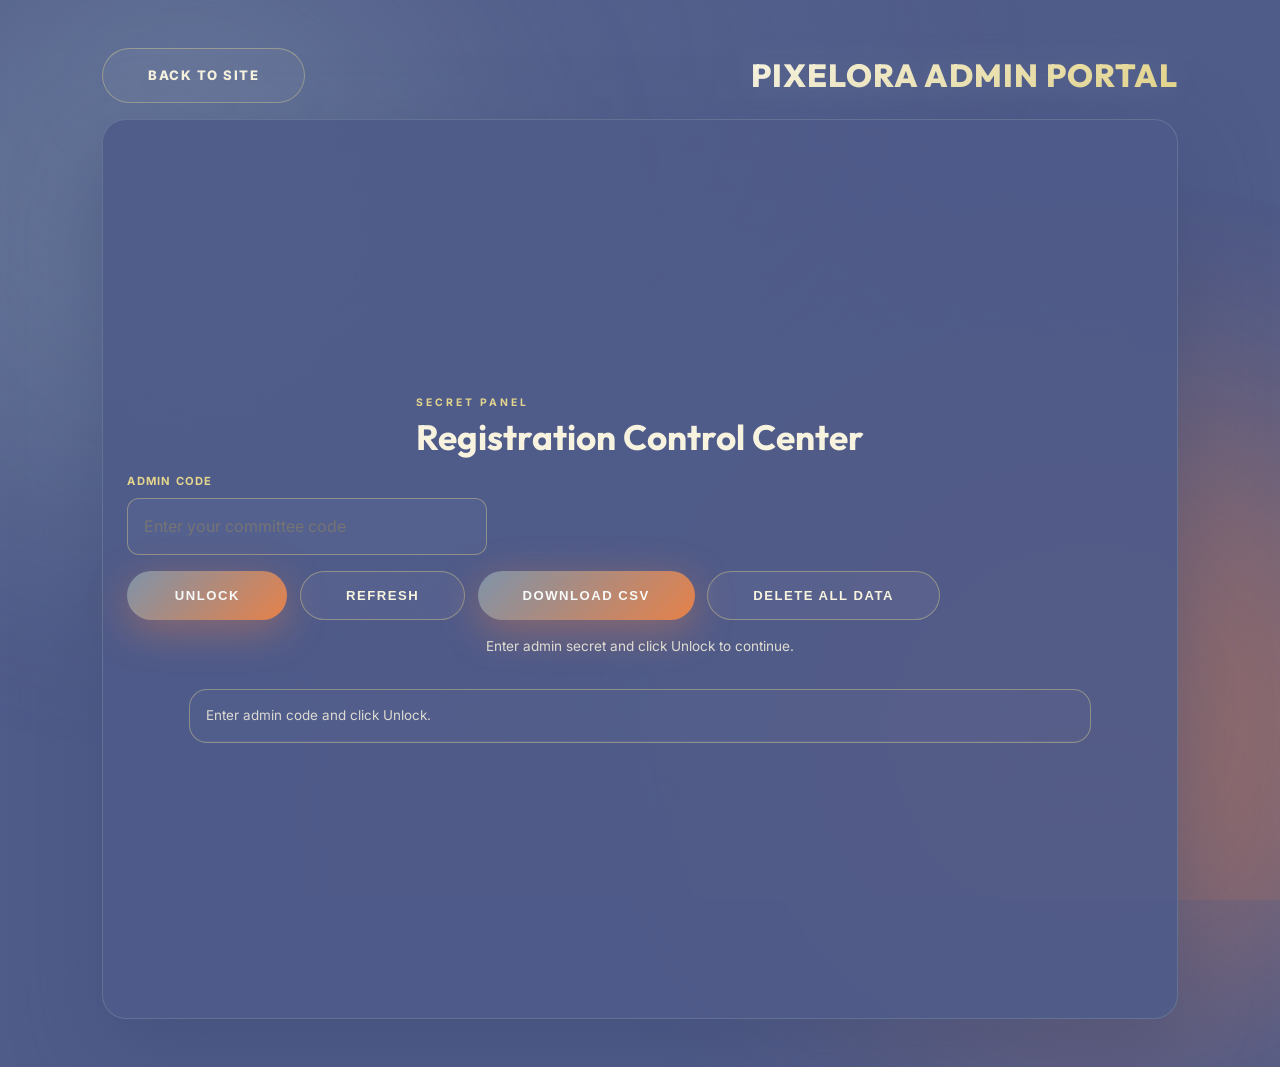
==== frontend/admin.html @ 8a2eb02e "updatedddddddddd" ====
<!DOCTYPE html>
<html lang="en">
<head>
<meta charset="UTF-8">
<meta name="viewport" content="width=device-width, initial-scale=1.0">
<title>PIXELORA Admin Portal</title>
<link href="https://fonts.googleapis.com/css2?family=Inter:wght@300;400;500;600;700&family=Outfit:wght@400;700;800;900&display=swap" rel="stylesheet">
<link rel="stylesheet" href="styles.css">
</head>
<body class="admin-page">
<div class="bg-glow"></div>
<div class="orb orb1"></div>
<div class="orb orb2"></div>

<main class="admin-page-wrap">
  <div class="admin-topbar">
    <a href="index.html" class="btn bo">Back to Site</a>
    <h1 class="admin-page-title outfit">PIXELORA Admin Portal</h1>
  </div>

  <section class="admin-shell" aria-labelledby="admin-title">
    <div class="admin-head">
      <div>
        <p class="admin-kicker">Secret Panel</p>
        <h2 id="admin-title">Registration Control Center</h2>
      </div>
    </div>

    <div class="admin-controls">
      <label class="admin-secret-field">
        <span>Admin code</span>
        <input type="password" id="admin-secret" placeholder="Enter your committee code" autocomplete="off">
      </label>
      <div class="admin-actions">
        <button type="button" class="btn bm admin-btn" id="admin-unlock">Unlock</button>
        <button type="button" class="btn bo admin-btn" id="admin-refresh">Refresh</button>
        <button type="button" class="btn bm admin-btn" id="admin-download">Download CSV</button>
        <button type="button" class="btn bo admin-btn" id="admin-reset">Delete All Data</button>
      </div>
    </div>

    <p id="admin-scope-hint" class="admin-scope-hint" hidden></p>
    <p id="admin-status" class="admin-status" aria-live="polite"></p>

    <div id="admin-event-stats" class="admin-event-stats" hidden></div>

    <div class="admin-table-wrap">
      <table class="admin-table" id="admin-main-table">
        <thead id="admin-table-head"></thead>
        <tbody id="admin-table-body">
          <tr><td class="admin-empty" colspan="8">Enter admin code and click Unlock.</td></tr>
        </tbody>
      </table>
    </div>
  </section>
</main>

<script src="config.js"></script>
<script src="admin.js"></script>
</body>
</html>
---- frontend/styles.css ----
:root{
  --g1:#7f93a9;--g2:#e68149;
  --warm:#e5d68d;
  --bg:#4f5b89;--card-bg:#6c859a;
  --txt:#f7f3df;
  --muted:#e5d68d;
  --accent-rgb:127,147,169;
  --accent-dark-rgb:230,129,73;
  --bg-rgb:79,91,137;
  --ink-rgb:62,74,117;
  --panel-rgb:103,126,152;
  --warm-rgb:229,214,141;
  --grad:linear-gradient(135deg,var(--g1),var(--g2));
  --border:rgba(229,214,141,.4);
  --dim:rgba(247,243,223,.86);
  --surf:rgba(229,214,141,.18);
  --ease:cubic-bezier(.4,0,.2,1);
}
*,*::before,*::after{margin:0;padding:0;box-sizing:border-box}
html{scroll-behavior:smooth}
body{background:var(--bg);color:var(--txt);font-family:'Inter',sans-serif;overflow-x:hidden;-webkit-font-smoothing:antialiased;line-height:1.6}
h1,h2,h3,h4,.outfit{font-family:'Outfit',sans-serif}
.bg-glow{position:fixed;inset:0;z-index:-1;
  background:radial-gradient(ellipse at 15% 10%,rgba(var(--accent-rgb),.16) 0%,transparent 55%),
             radial-gradient(ellipse at 85% 90%,rgba(var(--accent-dark-rgb),.16) 0%,transparent 55%),
             radial-gradient(ellipse at 50% 50%,rgba(var(--accent-rgb),.08) 0%,transparent 60%)}

/* ── AMBIENT ORBS & GLOW ── */
.orb{position:fixed;border-radius:50%;filter:blur(110px);z-index:-2;opacity:0.35;animation:float 20s infinite alternate cubic-bezier(0.4, 0, 0.2, 1);pointer-events:none}
.orb1{width:45vw;height:45vw;background:var(--g1);top:-5%;left:-10%;animation-delay:0s}
.orb2{width:50vw;height:50vw;background:var(--g2);bottom:-15%;right:-10%;animation-delay:-5s}
.orb3{width:40vw;height:40vw;background:var(--g1);top:30%;left:45%;animation-delay:-10s;opacity:0.25}
@keyframes float{0%{transform:translate(0,0) scale(1)}100%{transform:translate(12vw, 15vh) scale(1.3)}}
.cursor-glow{position:fixed;top:0;left:0;width:700px;height:700px;background:radial-gradient(circle closest-side, rgba(var(--accent-rgb),0.12), transparent);border-radius:50%;transform:translate(-50%,-50%);z-index:-1;pointer-events:none;will-change:transform}
@media(hover: none) and (pointer: coarse) { .cursor-glow { display: none !important; } }

/* ── NAV ── */
nav{position:fixed;top:0;width:100%;padding:1.2rem 6%;display:flex;justify-content:space-between;align-items:center;z-index:1000;transition:.5s var(--ease)}
nav.on{background:rgba(var(--panel-rgb),.9);backdrop-filter:blur(24px);border-bottom:1px solid var(--border);padding:.9rem 6%}
.brand h2{font-size:1.6rem;font-weight:900;letter-spacing:3px;color:var(--txt)}
.brand .loc{font-size:.6rem;color:var(--muted);letter-spacing:1.5px;text-transform:uppercase;opacity:.9}
nav ul{display:flex;gap:2rem;list-style:none}
nav a{text-decoration:none;color:var(--txt);font-size:.78rem;font-weight:500;text-transform:uppercase;letter-spacing:1.5px;opacity:.82;transition:.3s}
nav a:hover{opacity:1;color:var(--txt)}
h1 {
  font-family: 'Righteous', cursive;
  font-size: clamp(3rem, 12vw, 6.5rem);
  text-transform: uppercase;
  line-height: 0.9;
  letter-spacing: -2px;
  background: linear-gradient(180deg, var(--txt) 30%, var(--muted) 100%);
  background-clip: text;
  -webkit-background-clip: text;
  -webkit-text-fill-color: transparent;
  filter: drop-shadow(0 0 15px rgba(var(--accent-rgb),0.36));
}
h1 span {
  display: block;
  font-size: 0.4em;
  letter-spacing: 12px;
  margin-top: 10px;
  color: var(--txt);
  -webkit-text-fill-color: var(--txt);
  text-shadow: 0 0 10px rgba(255,255,255,.45);
}
.ham{display:none;flex-direction:column;gap:5px;cursor:pointer;z-index:1001}
.ham span{display:block;width:22px;height:2px;background:var(--txt);border-radius:2px;transition:.3s}
.mmenu{display:none;position:fixed;inset:0;background:rgba(var(--panel-rgb),.96);z-index:999;flex-direction:column;align-items:center;justify-content:center;gap:2.5rem}
.mmenu.open{display:flex}
.mmenu a{font-size:1.8rem;color:var(--txt);text-decoration:none;font-family:'Outfit';font-weight:700;opacity:.8}
.mmenu a:hover{color:var(--txt);opacity:1}

/* ── LAYOUT ── */
section{padding:clamp(80px,10vw,130px) clamp(5%,8vw,10%);display:flex;flex-direction:column;align-items:center;justify-content:center;min-height:100vh;position:relative}

/* REVEAL - universal scroll pop-up */
.rv,.ev-card,.com-card,.tm-card,.lead-card,.cdb,.ft-loc-box,.ft-soc,.tl2-card{
  opacity:0;transform:translateY(30px);
  transition:opacity .7s var(--ease),transform .7s var(--ease);
}
.rv.in,.ev-card.in,.com-card.in,.tm-card.in,.lead-card.in,.cdb.in,.ft-loc-box.in,.ft-soc.in{opacity:1;transform:translateY(0)}
/* timeline cards get their own directional reveal, keep override */
.tl2-card{transform:translateX(-40px)}
.tl2-card.in{opacity:1;transform:translateX(0)}
.tl2-row:nth-child(even) .tl2-card{transform:translateX(40px)}
.tl2-row:nth-child(even) .tl2-card.in{transform:translateX(0)}
/* stagger siblings inside grids */
.ev-card:nth-child(2),.com-card:nth-child(2),.tm-card:nth-child(2){transition-delay:.1s}
.ev-card:nth-child(3),.com-card:nth-child(3),.tm-card:nth-child(3){transition-delay:.2s}
.com-card:nth-child(4){transition-delay:.1s}.com-card:nth-child(5){transition-delay:.2s}.com-card:nth-child(6){transition-delay:.3s}
.cdb:nth-child(2){transition-delay:.08s}.cdb:nth-child(3){transition-delay:.16s}.cdb:nth-child(4){transition-delay:.24s}

/* ── TITLES ── */
.stitle{font-size:clamp(2rem,5vw,3.5rem);text-align:center;margin-bottom:.5rem;background:linear-gradient(140deg,var(--txt),var(--muted));background-clip:text;-webkit-background-clip:text;-webkit-text-fill-color:transparent}
.ssub{text-align:center;opacity:.76;font-size:.75rem;letter-spacing:3px;text-transform:uppercase;margin-bottom:4rem}

/* ── HERO ── */
#hero{text-align:center;min-height:100vh}
.hdept{font-size:clamp(1.1rem,2.2vw,1.5rem);letter-spacing:7px;color:var(--muted);text-transform:uppercase;margin-bottom:2.5rem;font-weight:600;display:block}
.htitle{font-size:clamp(4.5rem,14vw,12rem);font-weight:900;line-height:.85;letter-spacing:-3px;margin-bottom:2rem;display:block}
.htitle .glow{background:linear-gradient(140deg,var(--txt),var(--muted));background-clip:text;-webkit-background-clip:text;-webkit-text-fill-color:transparent;filter:drop-shadow(0 0 40px rgba(255,255,255,.32))}
.htag{font-size:clamp(1rem,2.5vw,2rem);color:var(--txt);letter-spacing:clamp(6px,2vw,14px);font-weight:700;text-transform:uppercase;margin-bottom:1.5rem;display:block}
.hsub{font-size:clamp(.9rem,2vw,1.05rem);opacity:.86;max-width:560px;margin:0 auto 3.5rem;line-height:1.8;display:block}
.ticker-box{width:100%;max-width:440px;height:86px;margin:0 auto 3.5rem;position:relative;overflow:hidden;border:1px solid var(--border);border-radius:14px;background:rgba(var(--accent-rgb),.12)}
.ti{position:absolute;inset:0;display:flex;flex-direction:column;align-items:center;justify-content:center;opacity:0;transform:translateY(12px);transition:opacity .6s var(--ease),transform .6s var(--ease)}
.ti.on{opacity:1;transform:translateY(0)}
.tl{font-size:.62rem;letter-spacing:4px;color:var(--muted);margin-bottom:.3rem;text-transform:uppercase}
.tv{font-size:1.6rem;font-weight:800;font-family:'Outfit'}

/* ── BTNS ── */
.btn{display:inline-block;padding:1rem 2.8rem;border-radius:50px;font-weight:800;font-size:.82rem;text-transform:uppercase;letter-spacing:1.5px;text-decoration:none;border:none;cursor:pointer;transition:transform .3s var(--ease),box-shadow .3s,filter .3s}
.bm{background:var(--grad);color:#f7faf8;box-shadow:0 10px 40px rgba(var(--accent-dark-rgb),.42)}
.bm:hover{transform:scale(1.06);filter:brightness(1.1);box-shadow:0 16px 50px rgba(var(--accent-dark-rgb),.58)}
.bo{background:rgba(255,255,255,.04);border:1px solid var(--border);color:var(--txt)}
.bo:hover{border-color:var(--g1);color:var(--txt)}

/* ── COUNTDOWN ── */
.cds{padding:60px clamp(5%,8vw,10%);text-align:center;background:rgba(var(--ink-rgb),.22);border-top:1px solid var(--border);border-bottom:1px solid var(--border)}
.cdl{font-size:.82rem;letter-spacing:5px;text-transform:uppercase;color:var(--muted);margin-bottom:2.5rem;font-weight:600}
.cdw{display:flex;justify-content:center;gap:clamp(1rem,3vw,2rem);flex-wrap:wrap;max-width:600px;margin:0 auto}
.cdb{background:var(--surf);border:1px solid var(--border);border-radius:16px;padding:clamp(1rem,3vw,1.5rem) clamp(1.2rem,3vw,2rem);min-width:clamp(70px,15vw,110px);text-align:center;backdrop-filter:blur(10px);transition:transform .3s var(--ease),border-color .3s}
.cdb:hover{transform:scale(1.08);border-color:var(--g1)}
.cdn{font-size:clamp(2rem,6vw,3rem);font-weight:900;line-height:1;background:linear-gradient(140deg,var(--txt),var(--muted));background-clip:text;-webkit-background-clip:text;-webkit-text-fill-color:transparent}
.cdu{font-size:.62rem;letter-spacing:3px;text-transform:uppercase;opacity:.45;margin-top:.4rem}

/* ── EVENT CARDS (Reference Style) ── */
.ev-grid{display:grid;grid-template-columns:repeat(auto-fit,minmax(min(100%,300px),1fr));gap:clamp(1rem,3vw,2rem);width:100%;max-width:1200px}
.ev-card{background:var(--card-bg);border:1px solid var(--border);border-radius:20px;padding:2.5rem 2rem;position:relative;overflow:hidden;transition:all .45s var(--ease);cursor:default}
.ev-card:hover{border-color:rgba(var(--accent-rgb),.6);box-shadow:0 30px 60px rgba(var(--ink-rgb),.38),0 0 30px rgba(var(--accent-rgb),.24);transform:translateY(-8px)}
/* small icon badge */
.ev-badge{width:46px;height:46px;border-radius:10px;background:rgba(var(--accent-rgb),.2);border:1px solid rgba(var(--accent-rgb),.38);display:flex;align-items:center;justify-content:center;font-size:1.3rem;margin-bottom:1rem;position:relative;z-index:2}
/* large faded watermark icon */
.ev-wm{position:absolute;top:1.5rem;right:1.5rem;font-size:4.5rem;color:var(--txt);opacity:.08;line-height:1;user-select:none;pointer-events:none}
.ev-card h3{font-size:1.25rem;font-weight:800;text-transform:uppercase;letter-spacing:1px;margin-bottom:.8rem;position:relative;z-index:2}
.ev-card p{font-size:.88rem;opacity:.88;line-height:1.7;margin-bottom:.8rem;position:relative;z-index:2}
.ev-tag{font-size:.78rem;font-style:italic;color:var(--muted);opacity:.95;margin-bottom:1.2rem;display:block;position:relative;z-index:2}
.ev-rules{list-style:none;margin-bottom:1.8rem;position:relative;z-index:2}
.ev-rules li{font-size:.82rem;opacity:.9;margin-bottom:.35rem;display:flex;align-items:center;gap:.5rem}
.ev-rules li::before{content:'';width:4px;height:4px;border-radius:50%;background:var(--g1);flex-shrink:0}
.ev-link{font-size:.75rem;font-weight:700;letter-spacing:2px;text-transform:uppercase;color:var(--txt);text-decoration:none;display:inline-flex;align-items:center;gap:.5rem;position:relative;z-index:2;transition:gap .3s}
.ev-link:hover{gap:1rem}
.slot-pill{display:inline-flex;align-items:center;gap:.4rem;padding:.4rem .7rem;border-radius:999px;background:rgba(var(--accent-rgb),.22);border:1px solid rgba(var(--accent-rgb),.5);color:var(--txt);font-size:.72rem;letter-spacing:1px;text-transform:uppercase;font-weight:700;margin-bottom:1rem}
.slot-pill.full{background:rgba(255,255,255,.14);border-color:rgba(255,255,255,.35);color:var(--txt)}
.ev-card::before{content:'';position:absolute;top:0;left:0;right:0;height:3px;background:var(--grad);opacity:0;transition:.45s}
.ev-card:hover::before{opacity:1}

/* ── COMMITTEE CARDS ── */
.com-grid{display:grid;grid-template-columns:repeat(auto-fit,minmax(min(100%,280px),1fr));gap:clamp(1rem,2vw,2rem);width:100%;max-width:1200px}
.com-card{background:var(--card-bg);border:1px solid var(--border);border-radius:18px;padding:2rem;transition:all .4s var(--ease)}
.com-card:hover{transform:translateY(-8px);border-color:rgba(var(--accent-rgb),.58);box-shadow:0 20px 50px rgba(var(--ink-rgb),.3)}
.com-label{font-size:.62rem;color:var(--muted);letter-spacing:3px;text-transform:uppercase;margin-bottom:.4rem;font-weight:700;display:block}
.com-name{font-size:1.05rem;font-weight:600;line-height:1.5;color:var(--txt)}
.dv{height:1px;background:var(--border);margin:1.4rem 0}

/* ── STUDENT TEAM ── */
.tm-grid{display:grid;grid-template-columns:repeat(2,1fr);gap:clamp(1rem,2vw,2rem);width:100%;max-width:900px}
.tm-card{background:var(--card-bg);border:1px solid var(--border);border-radius:20px;padding:2.5rem 2rem;text-align:center;transition:all .4s var(--ease)}
.tm-card:hover{transform:translateY(-10px);border-color:rgba(var(--accent-rgb),.58);box-shadow:0 25px 60px rgba(var(--ink-rgb),.36),0 0 25px rgba(var(--accent-rgb),.26)}
.tm-av{width:68px;height:68px;border-radius:50%;background:var(--grad);display:flex;align-items:center;justify-content:center;margin:0 auto 1.4rem;font-size:1.4rem;font-weight:900;color:#fff;box-shadow:0 8px 28px rgba(var(--accent-dark-rgb),.45)}
.tm-role{font-size:.62rem;font-weight:700;letter-spacing:3px;text-transform:uppercase;color:var(--muted);margin-bottom:.4rem}
.tm-name{font-size:1.3rem;font-weight:800;margin-bottom:.3rem}
.tm-ph{font-size:.78rem;opacity:.82;margin-bottom:1.6rem;letter-spacing:1px}
.tm-act{display:flex;gap:.7rem;justify-content:center}
.tm-act a{flex:1;max-width:130px;padding:.6rem 0;border-radius:10px;font-size:.75rem;font-weight:700;text-decoration:none;text-align:center;letter-spacing:.5px;transition:transform .25s,filter .25s}
.tm-act a:hover{transform:scale(1.06);filter:brightness(1.15)}
.ac{background:rgba(255,255,255,.05);border:1px solid var(--border);color:#fff}
.aw{background:var(--g2);color:#fff}

/* ── TIMELINE (two-sided) ── */
.tl2{width:100%;max-width:960px;position:relative}
/* center spine */
.tl2::before{content:'';position:absolute;top:0;bottom:0;left:50%;width:1px;background:rgba(var(--accent-rgb),.45);transform:translateX(-50%)}
.tl2-row{display:flex;justify-content:flex-end;padding-right:calc(50% + 30px);margin-bottom:2rem;position:relative}
.tl2-row:nth-child(even){justify-content:flex-start;padding-right:0;padding-left:calc(50% + 30px)}
/* dot on spine */
.tl2-row::after{content:'';position:absolute;top:50%;left:50%;width:12px;height:12px;border-radius:50%;background:var(--g1);box-shadow:0 0 10px var(--g1);transform:translate(-50%,-50%);z-index:2}
.tl2-card{background:var(--card-bg);border:1px solid var(--border);border-radius:16px;padding:1.6rem 1.8rem;width:100%;max-width:360px;cursor:default;
  transition:transform .35s var(--ease),border-color .35s,box-shadow .35s;
  /* scroll reveal — starts hidden */
  opacity:0;transform:translateX(-40px);transition:opacity .7s var(--ease),transform .7s var(--ease),border-color .35s,box-shadow .35s}
.tl2-card.in{opacity:1;transform:translateX(0)}
.tl2-row:nth-child(even) .tl2-card{transform:translateX(40px)}
.tl2-row:nth-child(even) .tl2-card.in{transform:translateX(0)}
.tl2-card:hover{transform:translateY(-8px) !important;border-color:rgba(var(--accent-rgb),.55);box-shadow:0 20px 50px rgba(var(--ink-rgb),.34),0 0 20px rgba(var(--accent-rgb),.24)}
.tl2-time{font-size:.72rem;font-weight:700;letter-spacing:2px;color:var(--muted);text-transform:uppercase;margin-bottom:.5rem}
.tl2-card h3{font-size:1.1rem;font-weight:800;margin-bottom:.3rem}
.tl2-card p{font-size:.82rem;opacity:.86;line-height:1.6}
@media(max-width:680px){
  .tl2::before{left:12px}
  .tl2-row,.tl2-row:nth-child(even){justify-content:flex-start;padding-left:36px;padding-right:0}
  .tl2-row::after,.tl2-row:nth-child(even)::after{left:12px}
  .tl2-card,.tl2-row:nth-child(even) .tl2-card{max-width:100%;transform:translateX(20px)}
  .tl2-card.in,.tl2-row:nth-child(even) .tl2-card.in{transform:translateX(0)}
}

/* ── ABOUT ── */
.acard{max-width:940px;text-align:center;border:1px solid var(--border);border-radius:24px;padding:clamp(2rem,5vw,4rem);background:rgba(var(--accent-rgb),.1);backdrop-filter:blur(20px)}
.acard p{font-size:clamp(.95rem,2vw,1.1rem);line-height:1.9;opacity:.8}
.acard strong{color:var(--txt);font-weight:700}

/* ── REGISTER ── */
.rcard{border:1px solid var(--g1);border-radius:24px;padding:clamp(2rem,5vw,5rem) clamp(1.5rem,5vw,4rem);text-align:center;max-width:780px;width:100%;background:rgba(var(--accent-rgb),.1)}
.rcard h3{font-size:clamp(1rem,2vw,1.3rem);opacity:.9;margin-bottom:3rem;font-weight:400}
.reg-form{display:flex;flex-direction:column;gap:1rem;text-align:left}
.reg-grid{display:grid;grid-template-columns:repeat(2,minmax(0,1fr));gap:1rem}
.reg-field{display:flex;flex-direction:column;gap:.45rem}
.reg-field span{font-size:.72rem;letter-spacing:1.2px;text-transform:uppercase;color:var(--muted);font-weight:700}
.reg-field input,.reg-field select,.reg-field textarea{width:100%;padding:.9rem 1rem;border-radius:12px;border:1px solid var(--border);background:rgba(255,255,255,.03);color:var(--txt);font:inherit;outline:none;transition:border-color .2s var(--ease),box-shadow .2s var(--ease)}
.reg-field textarea{resize:vertical;min-height:96px}
.reg-field select option{background:rgba(var(--panel-rgb),.95);color:var(--txt)}
.reg-field select option:hover,.reg-field select option:focus,.reg-field select option:checked{background:rgba(var(--ink-rgb),.95);color:var(--txt)}
.reg-field input:focus,.reg-field select:focus,.reg-field textarea:focus{border-color:var(--g1);box-shadow:0 0 0 3px rgba(var(--accent-rgb),.24)}
.reg-checklist{display:grid;gap:.6rem;margin-top:.35rem}
.reg-option{display:flex;align-items:center;justify-content:flex-start;gap:.65rem;font-size:.98rem;line-height:1.4;color:var(--txt);cursor:pointer}
.reg-option input[type='checkbox'],.reg-option input[type='radio']{width:18px;height:18px;padding:0;margin:0;accent-color:var(--g1);flex-shrink:0}
.reg-option span{font-size:1rem;letter-spacing:0;text-transform:none;color:var(--txt);font-weight:500}
.slot-inline{margin-left:auto;font-size:.78rem;font-style:normal;color:var(--txt);opacity:.95;font-weight:700;letter-spacing:.2px}
.reg-status{min-height:1.2rem;font-size:.85rem;opacity:.8}
.reg-status.ok{color:var(--txt)}
.reg-status.err{color:var(--txt)}
.team-details{display:grid;gap:.8rem;margin-top:.9rem;padding:.95rem;border:1px solid var(--border);border-radius:12px;background:rgba(255,255,255,.02)}
.team-details.empty{display:none}
.team-head{display:flex;align-items:center;justify-content:space-between;gap:.75rem;flex-wrap:wrap}
.team-title{font-size:.72rem;letter-spacing:1.1px;text-transform:uppercase;color:var(--muted);font-weight:700}
.team-hint{font-size:.78rem;opacity:.84}
.team-members{display:grid;gap:.6rem}
.team-member-row{display:grid;grid-template-columns:repeat(2,minmax(0,1fr));gap:.6rem}

@media(max-width:768px){
  .team-member-row{grid-template-columns:1fr}
}

/* ── LEADERSHIP ── */
.lead-card{background:var(--card-bg);border:1px solid var(--border);border-radius:24px;padding:3rem;display:flex;align-items:center;gap:3rem;max-width:760px;width:100%;transition:all .4s var(--ease)}
.lead-card:hover{border-color:rgba(var(--accent-rgb),.58);box-shadow:0 20px 50px rgba(var(--ink-rgb),.34),0 0 25px rgba(var(--accent-rgb),.28);transform:translateY(-6px)}
.lead-av{width:90px;height:90px;border-radius:50%;background:var(--grad);display:flex;align-items:center;justify-content:center;font-size:2rem;font-weight:900;color:#fff;flex-shrink:0;box-shadow:0 8px 30px rgba(var(--accent-dark-rgb),.42)}
.lead-info .lead-role{font-size:.65rem;color:var(--muted);letter-spacing:3px;text-transform:uppercase;font-weight:700;margin-bottom:.5rem;display:block}
.lead-info h3{font-size:1.6rem;font-weight:800;margin-bottom:.3rem}
.lead-info .lead-pos{font-size:.9rem;opacity:.86}
@media(max-width:500px){.lead-card{flex-direction:column;text-align:center;padding:2rem}.lead-av{margin:0 auto}}

/* ── FOOTER (reference style) ── */
footer{padding:clamp(50px,8vw,90px) clamp(5%,8vw,10%);border-top:1px solid var(--border);background:rgba(var(--ink-rgb),.26)}
.ft-inner{display:grid;grid-template-columns:1fr 1fr;gap:4rem;max-width:900px;margin:0 auto;align-items:start}
.ft-title{font-size:clamp(2.5rem,7vw,4rem);font-weight:900;line-height:1;margin-bottom:.8rem}
.ft-title span{background:linear-gradient(140deg,var(--txt),var(--muted));background-clip:text;-webkit-background-clip:text;-webkit-text-fill-color:transparent}
.ft-sub{font-size:.95rem;opacity:.86;max-width:340px;line-height:1.7;margin-bottom:1.5rem}
.ft-section-label{font-size:.65rem;color:var(--muted);letter-spacing:3px;text-transform:uppercase;font-weight:700;margin-bottom:1.2rem;display:block}
.ft-loc-box{display:flex;align-items:flex-start;gap:1rem;background:var(--surf);border:1px solid var(--border);border-radius:14px;padding:1.2rem 1.4rem;margin-bottom:2rem}
.ft-loc-icon{width:44px;height:44px;border-radius:10px;background:rgba(var(--accent-rgb),.15);border:1px solid rgba(var(--accent-rgb),.25);display:flex;align-items:center;justify-content:center;font-size:1.2rem;flex-shrink:0}
.ft-loc-text p{font-size:.88rem;line-height:1.6;opacity:.9}
.ft-soc{display:flex;gap:.8rem}
.ft-soc a{width:48px;height:48px;border-radius:12px;background:var(--surf);border:1px solid var(--border);display:flex;align-items:center;justify-content:center;font-size:1.2rem;text-decoration:none;transition:transform .3s var(--ease),border-color .3s,background .3s}
.ft-soc a:hover{transform:translateY(-4px);border-color:var(--g1);background:rgba(var(--accent-rgb),.2)}
.ft-bottom{text-align:center;margin-top:4rem;padding-top:2rem;border-top:1px solid var(--border)}
.ft-bottom p{font-size:.78rem;opacity:.72;letter-spacing:1px}
.ft-bottom .credit{opacity:.82;margin-top:.4rem;font-size:.78rem}
.ft-bottom .credit span{color:var(--txt);opacity:1}
@media(max-width:640px){.ft-inner{grid-template-columns:1fr;gap:2.5rem}}

/* ── RESPONSIVE ── */
@media(max-width:1024px){.ev-grid{grid-template-columns:repeat(2,1fr)}}
@media(max-width:768px){
  nav ul{display:none}.ham{display:flex}
  section{padding:90px 5% 60px}
  .ev-grid,.com-grid{grid-template-columns:1fr}
  .tm-grid{grid-template-columns:1fr}
  .reg-grid{grid-template-columns:1fr}
  .htitle{font-size:min(4.5rem,22vw)}.htag{letter-spacing:6px}
  .acard,.rcard{padding:2rem 1.5rem}
  .cdw{gap:1rem}
  .tt{min-width:100px;font-size:.78rem}
}
  @media(max-width:480px){
    .htitle{font-size:3.5rem}
    .cdn{font-size:2rem}
    .cdb{min-width:60px;padding:.8rem 1rem}
    .ev-wm{font-size:3rem}
  }

/* ── POSTER INTERACTION ── */
.poster-container{cursor:pointer;position:relative;overflow:hidden;border-radius:10%;border:1px solid rgba(var(--accent-rgb),0.38);box-shadow:0 0 100px rgba(var(--accent-rgb),0.22),0 40px 80px rgba(var(--ink-rgb),0.72);transition:all .5s var(--ease)}
.poster-container img{transition:transform .5s var(--ease);display:block}
.poster-container:hover{transform:translateY(-15px) scale(1.02);border-color:rgba(var(--accent-rgb),0.65);box-shadow:0 0 120px rgba(var(--accent-rgb),0.3),0 50px 100px rgba(var(--ink-rgb),0.84)}

/* ── ADMIN PORTAL ── */
.admin-portal{position:fixed;inset:0;z-index:2000;display:none;align-items:center;justify-content:center;padding:clamp(1rem,4vw,2rem);background:rgba(var(--ink-rgb),.72);backdrop-filter:blur(18px)}
.admin-portal.open{display:flex}
.admin-shell{width:min(1200px,100%);max-height:90vh;display:flex;flex-direction:column;gap:1rem;background:rgba(var(--bg-rgb),.93);border:1px solid rgba(var(--accent-rgb),.4);border-radius:24px;padding:clamp(1rem,3vw,1.5rem);box-shadow:0 30px 80px rgba(var(--ink-rgb),.52)}
.admin-head{display:flex;align-items:flex-start;justify-content:space-between;gap:1rem}
.admin-kicker{font-size:.65rem;letter-spacing:3px;text-transform:uppercase;color:var(--muted);font-weight:700;margin-bottom:.4rem}
.admin-head h2{font-size:clamp(1.4rem,3vw,2.2rem);line-height:1.1}
.admin-close{width:44px;height:44px;border:none;border-radius:50%;background:rgba(255,255,255,.06);color:var(--txt);font-size:1.8rem;cursor:pointer;transition:transform .2s var(--ease),background .2s var(--ease)}
.admin-close:hover{transform:scale(1.05);background:rgba(255,255,255,.12)}
.admin-controls{display:flex;gap:1rem;align-items:flex-end;justify-content:space-between;flex-wrap:wrap}
.admin-secret-field{display:flex;flex-direction:column;gap:.45rem;min-width:min(360px,100%)}
.admin-secret-field span{font-size:.7rem;letter-spacing:1.2px;text-transform:uppercase;color:var(--muted);font-weight:700}
.admin-secret-field input{width:100%;padding:.9rem 1rem;border-radius:12px;border:1px solid var(--border);background:rgba(255,255,255,.03);color:var(--txt);font:inherit;outline:none}
.admin-actions{display:flex;gap:.8rem;flex-wrap:wrap}
.admin-btn{min-width:160px}
.admin-status{min-height:1.2rem;font-size:.85rem;opacity:.85}
.admin-table-wrap{overflow:auto;border:1px solid var(--border);border-radius:18px;background:rgba(255,255,255,.02);max-height:60vh}
.admin-table{width:100%;border-collapse:collapse;min-width:900px}
.admin-table th,.admin-table td{padding:.9rem 1rem;border-bottom:1px solid rgba(255,255,255,.06);vertical-align:top;text-align:left;font-size:.84rem}
.admin-table th{position:sticky;top:0;background:rgba(var(--panel-rgb),.95);font-size:.68rem;letter-spacing:1.2px;text-transform:uppercase;color:var(--txt);z-index:1}
.admin-table tbody tr:hover{background:rgba(255,255,255,.03)}
.admin-team{display:flex;flex-direction:column;gap:.25rem}
.admin-team strong{color:var(--txt);font-size:.85rem}
.admin-team span{opacity:.9;font-size:.78rem;line-height:1.45}
.admin-food-list{list-style:none;margin:.35rem 0 0;padding:0;display:flex;flex-direction:column;gap:.2rem}
.admin-food-list li{font-size:.78rem;line-height:1.4}
.admin-muted{opacity:.7;font-size:.78rem}
.admin-evtag{display:inline-block;font-size:.68rem;font-weight:800;letter-spacing:.06em;text-transform:uppercase;color:var(--g1);margin-bottom:.25rem}
.admin-subh{font-size:.7rem;letter-spacing:.08em;text-transform:uppercase;opacity:.75;margin:.4rem 0 .15rem}
.admin-food-wrap{margin-top:.35rem}
.admin-scope-hint{font-size:.82rem;opacity:.88;padding:.6rem 1rem;border-radius:12px;border:1px solid rgba(var(--accent-rgb),.35);background:rgba(var(--accent-rgb),.08)}
.admin-event-stats{display:grid;gap:.75rem;grid-template-columns:repeat(auto-fit,minmax(260px,1fr))}
.admin-stat-block{padding:.75rem 1rem;border-radius:14px;border:1px solid var(--border);background:rgba(255,255,255,.03)}
.admin-stat-block h4{margin:0 0 .5rem;font-size:.75rem;letter-spacing:.06em;text-transform:uppercase;opacity:.8}
.admin-stat-chips{display:flex;flex-wrap:wrap;gap:.4rem}
.admin-chip{font-size:.78rem;padding:.35rem .65rem;border-radius:999px;background:rgba(255,255,255,.06);border:1px solid var(--border)}
.admin-meal-sum{font-size:.78rem;max-width:280px;word-break:break-word}
.admin-empty{padding:2rem;text-align:center;opacity:.84}
.admin-view-link{display:inline-flex;align-items:center;justify-content:center;padding:.45rem .75rem;border-radius:999px;border:1px solid rgba(var(--accent-rgb),.5);background:rgba(var(--accent-rgb),.2);color:var(--txt);font-size:.74rem;font-weight:700;letter-spacing:.6px;text-transform:uppercase;text-decoration:none;transition:transform .2s var(--ease),filter .2s var(--ease),border-color .2s var(--ease)}
.admin-view-link:hover{transform:translateY(-1px);filter:brightness(1.08);border-color:rgba(var(--accent-rgb),.72)}

@media(max-width:768px){
  .admin-shell{max-height:95vh}
  .admin-actions{width:100%}
  .admin-btn{flex:1;min-width:0}
  .admin-secret-field{min-width:100%}
}

/* ── ADMIN STANDALONE PAGE ── */
.admin-page{min-height:100vh;padding:clamp(24px,4vw,48px) clamp(5%,8vw,10%);overflow-x:hidden}
.admin-page-wrap{max-width:1200px;margin:0 auto;position:relative;z-index:1;display:grid;gap:1rem}
.admin-topbar{display:flex;align-items:center;justify-content:space-between;gap:1rem;flex-wrap:wrap}
.admin-page-title{font-size:clamp(1.2rem,3vw,2rem);font-weight:800;letter-spacing:1px;background:linear-gradient(140deg,var(--txt),var(--muted));background-clip:text;-webkit-background-clip:text;-webkit-text-fill-color:transparent}
.admin-page .admin-shell{width:100%;max-height:none}

@media(max-width:768px){
  .admin-topbar{flex-direction:column;align-items:flex-start}
}
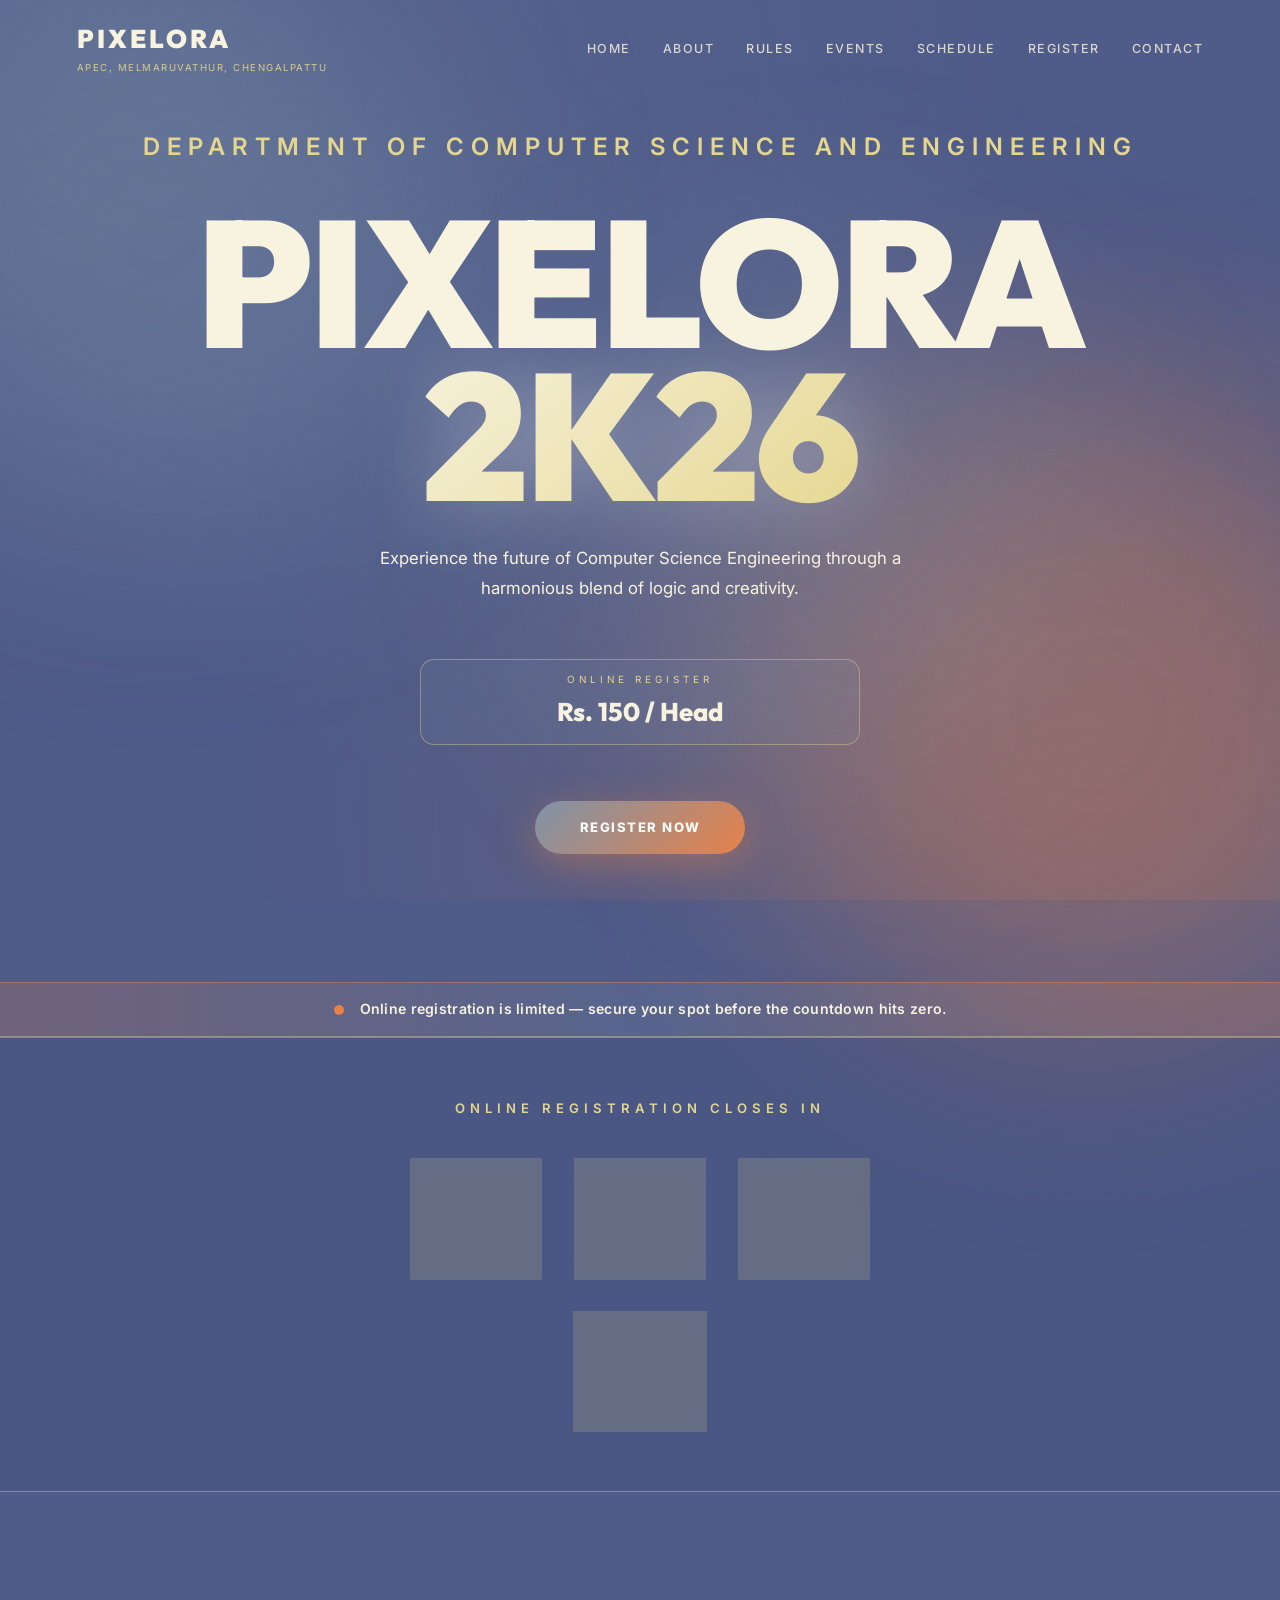
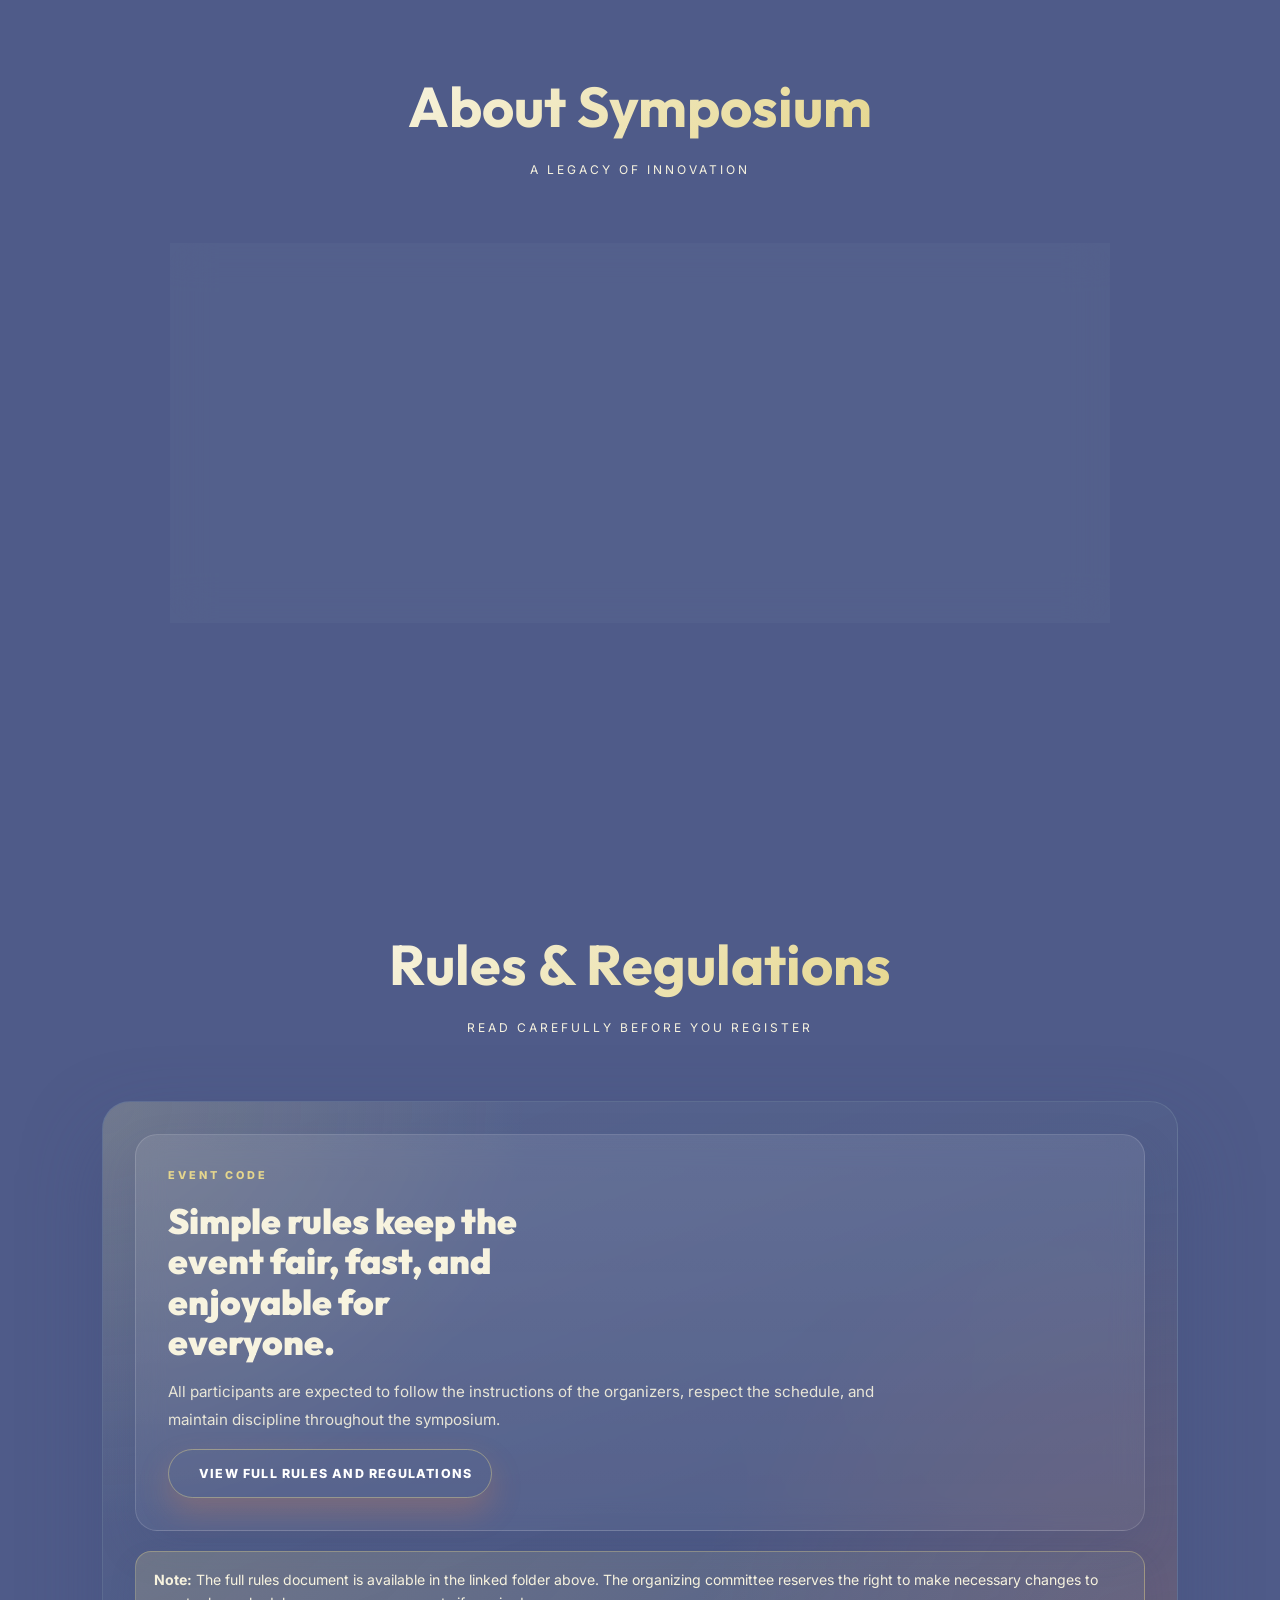
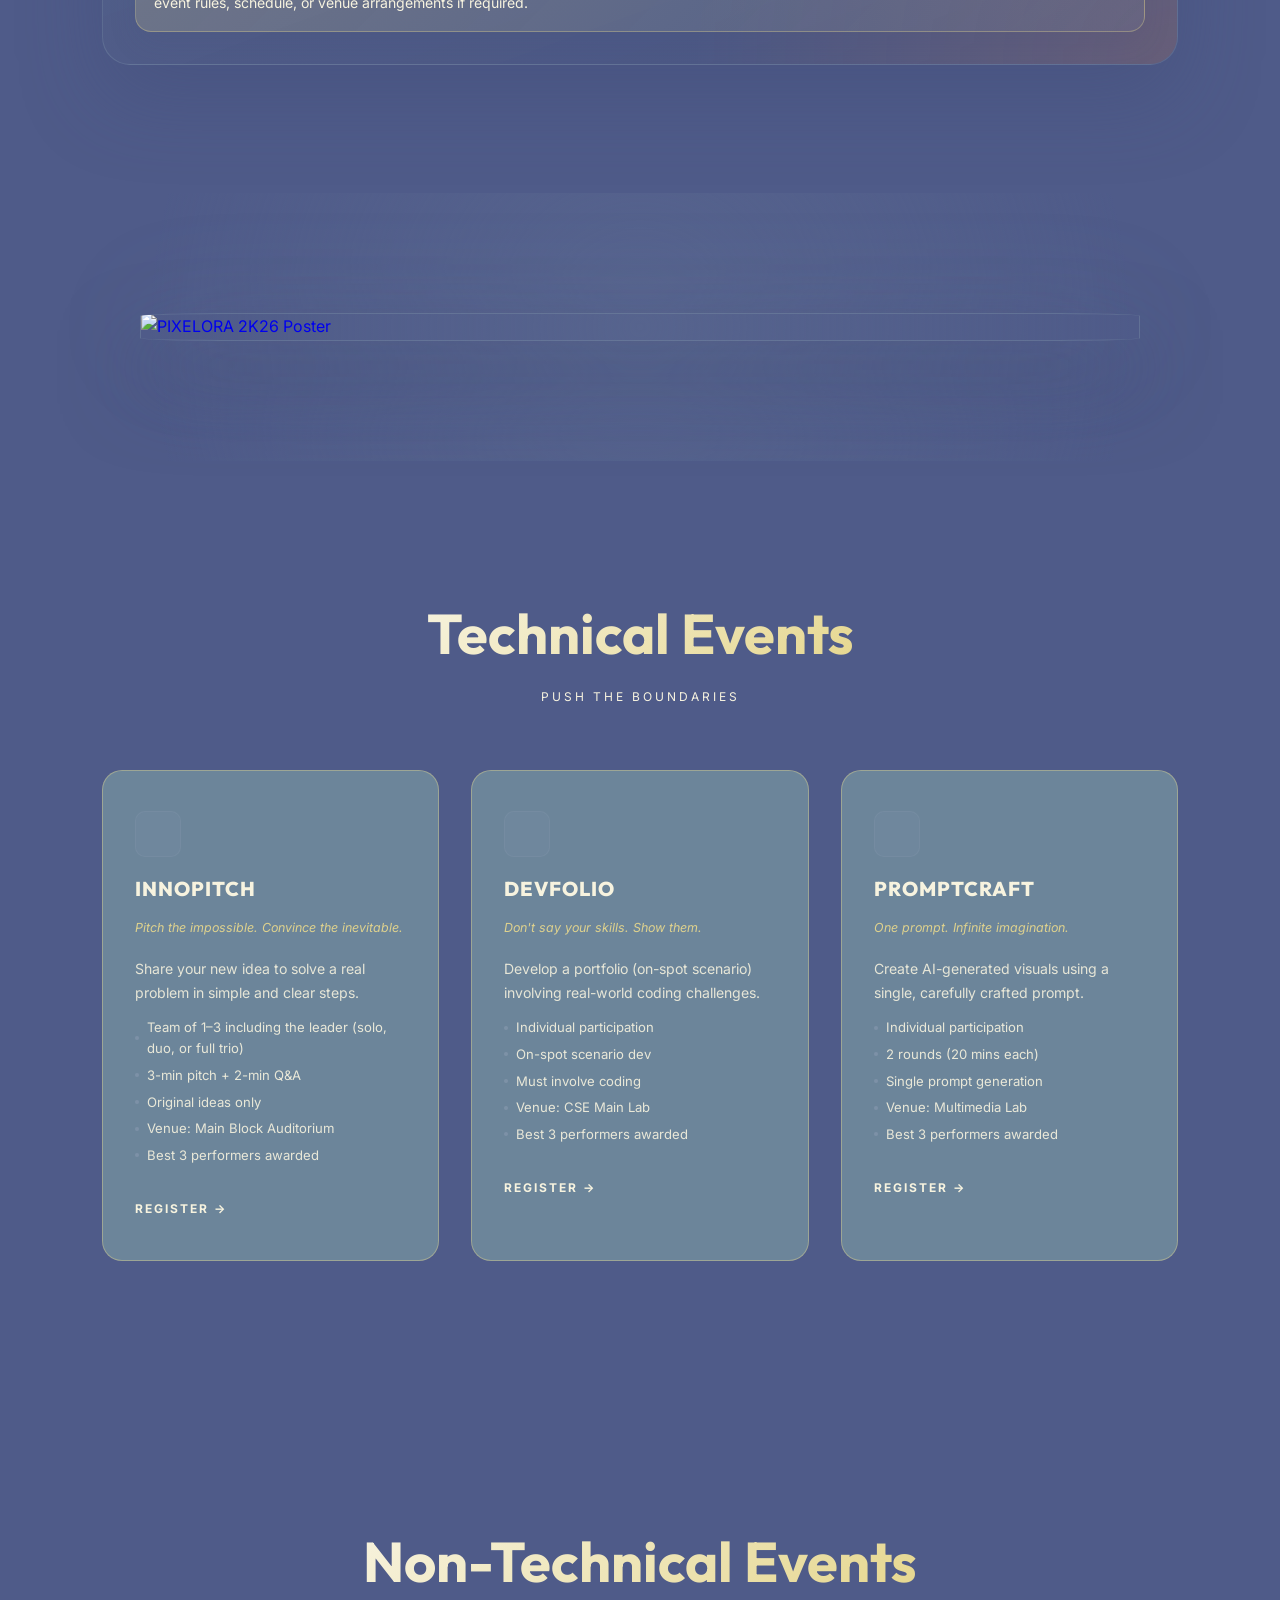
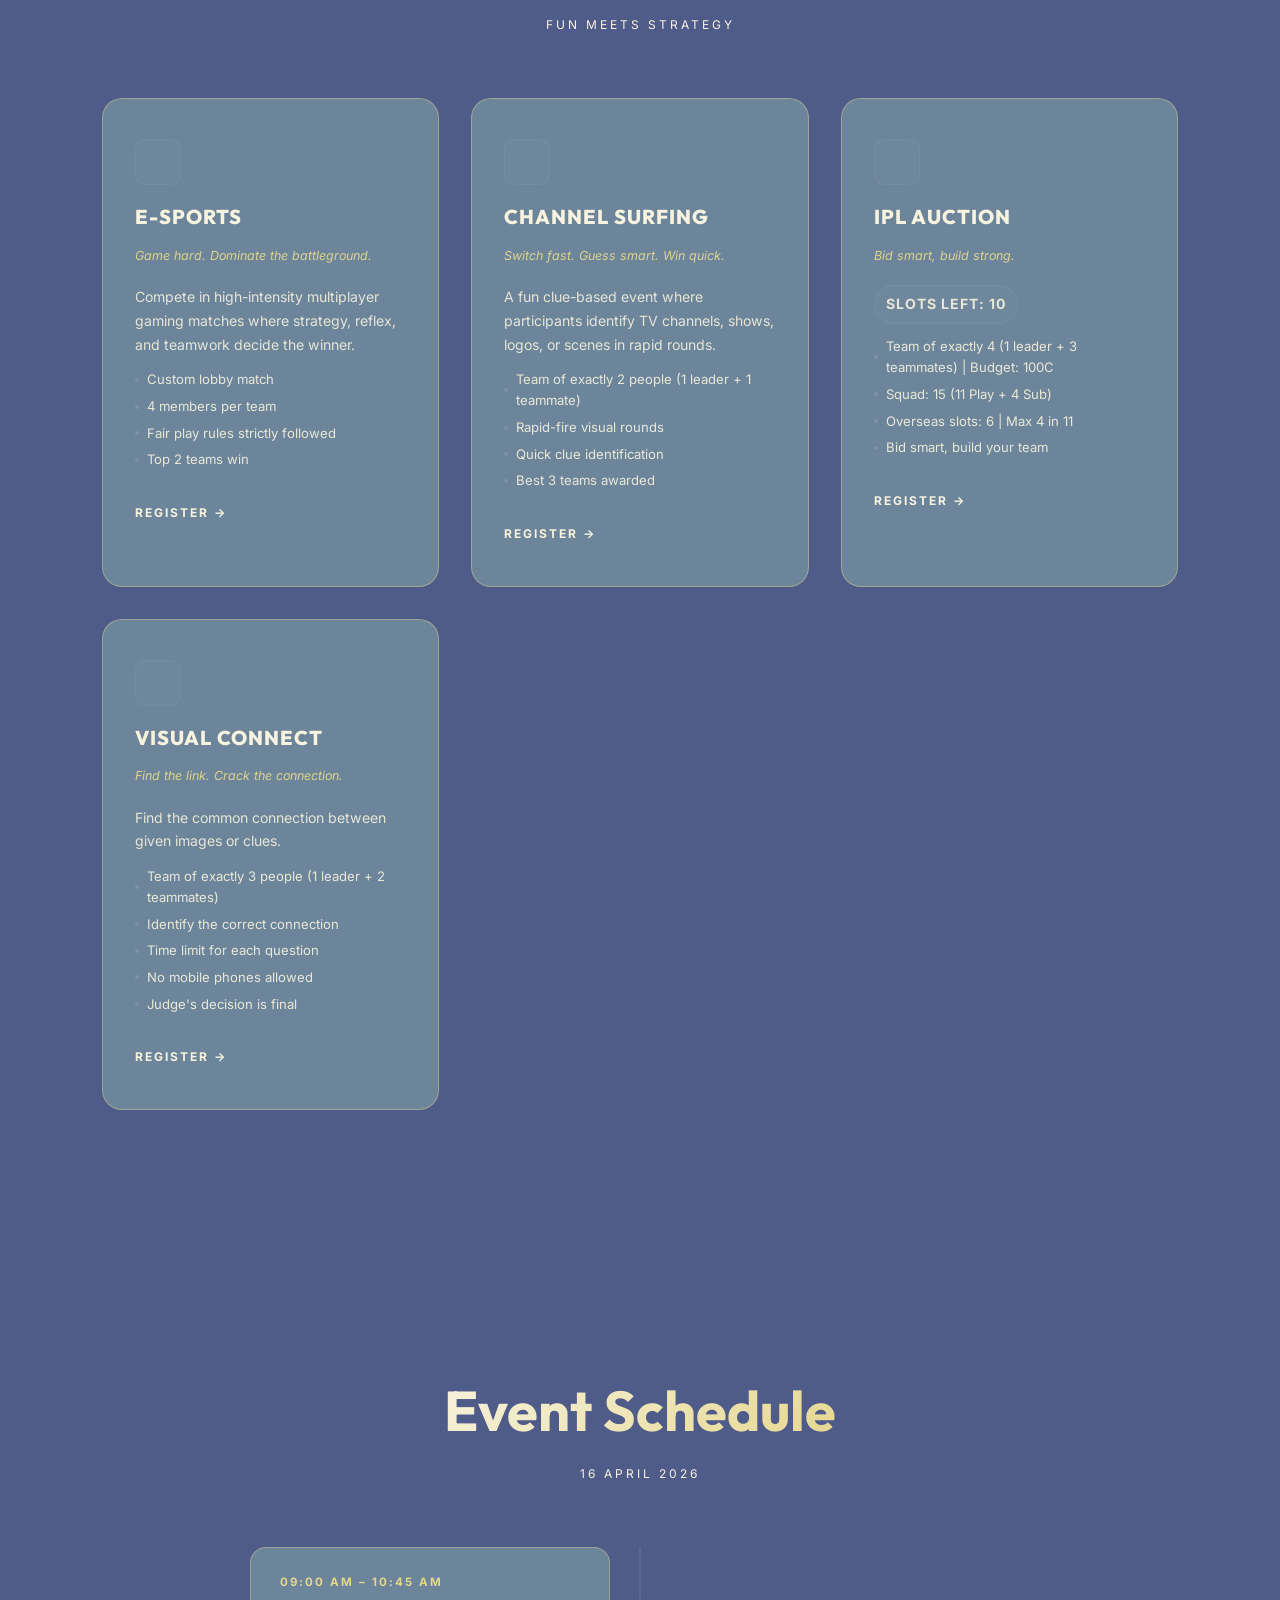
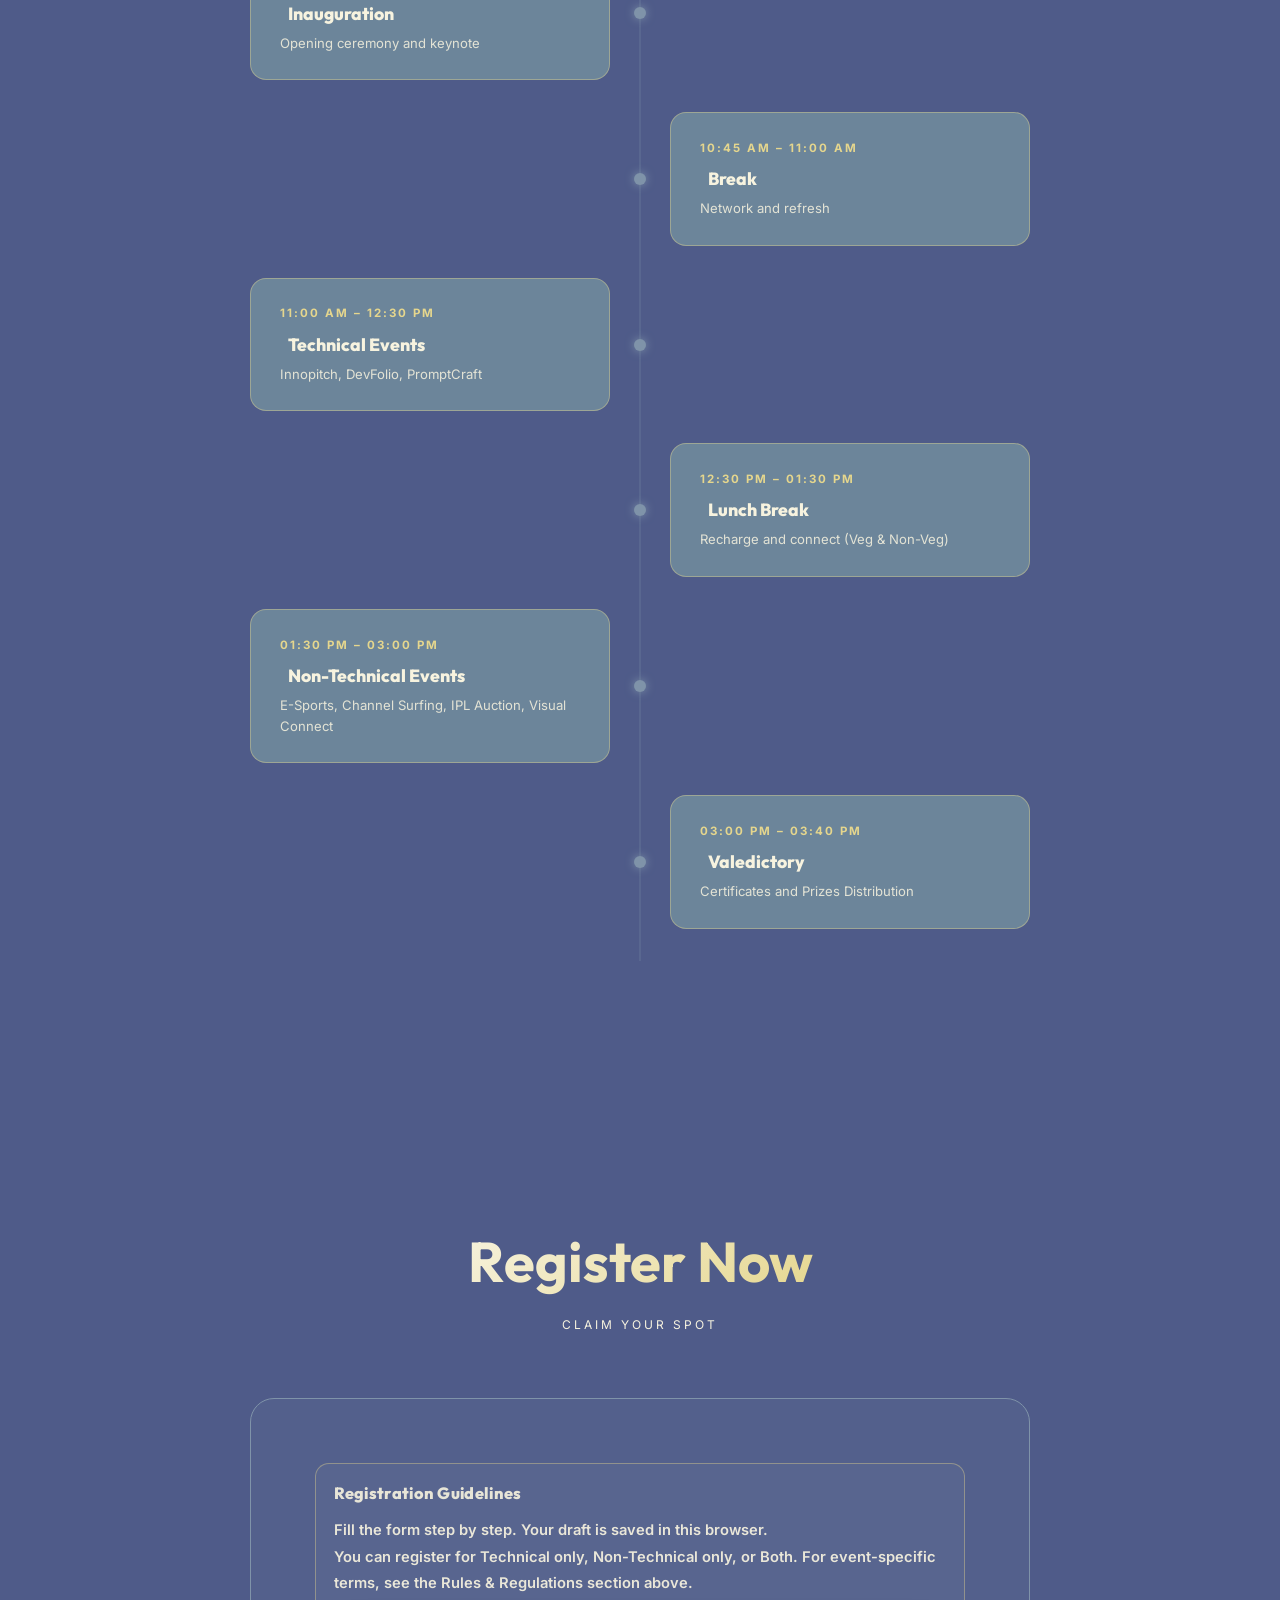
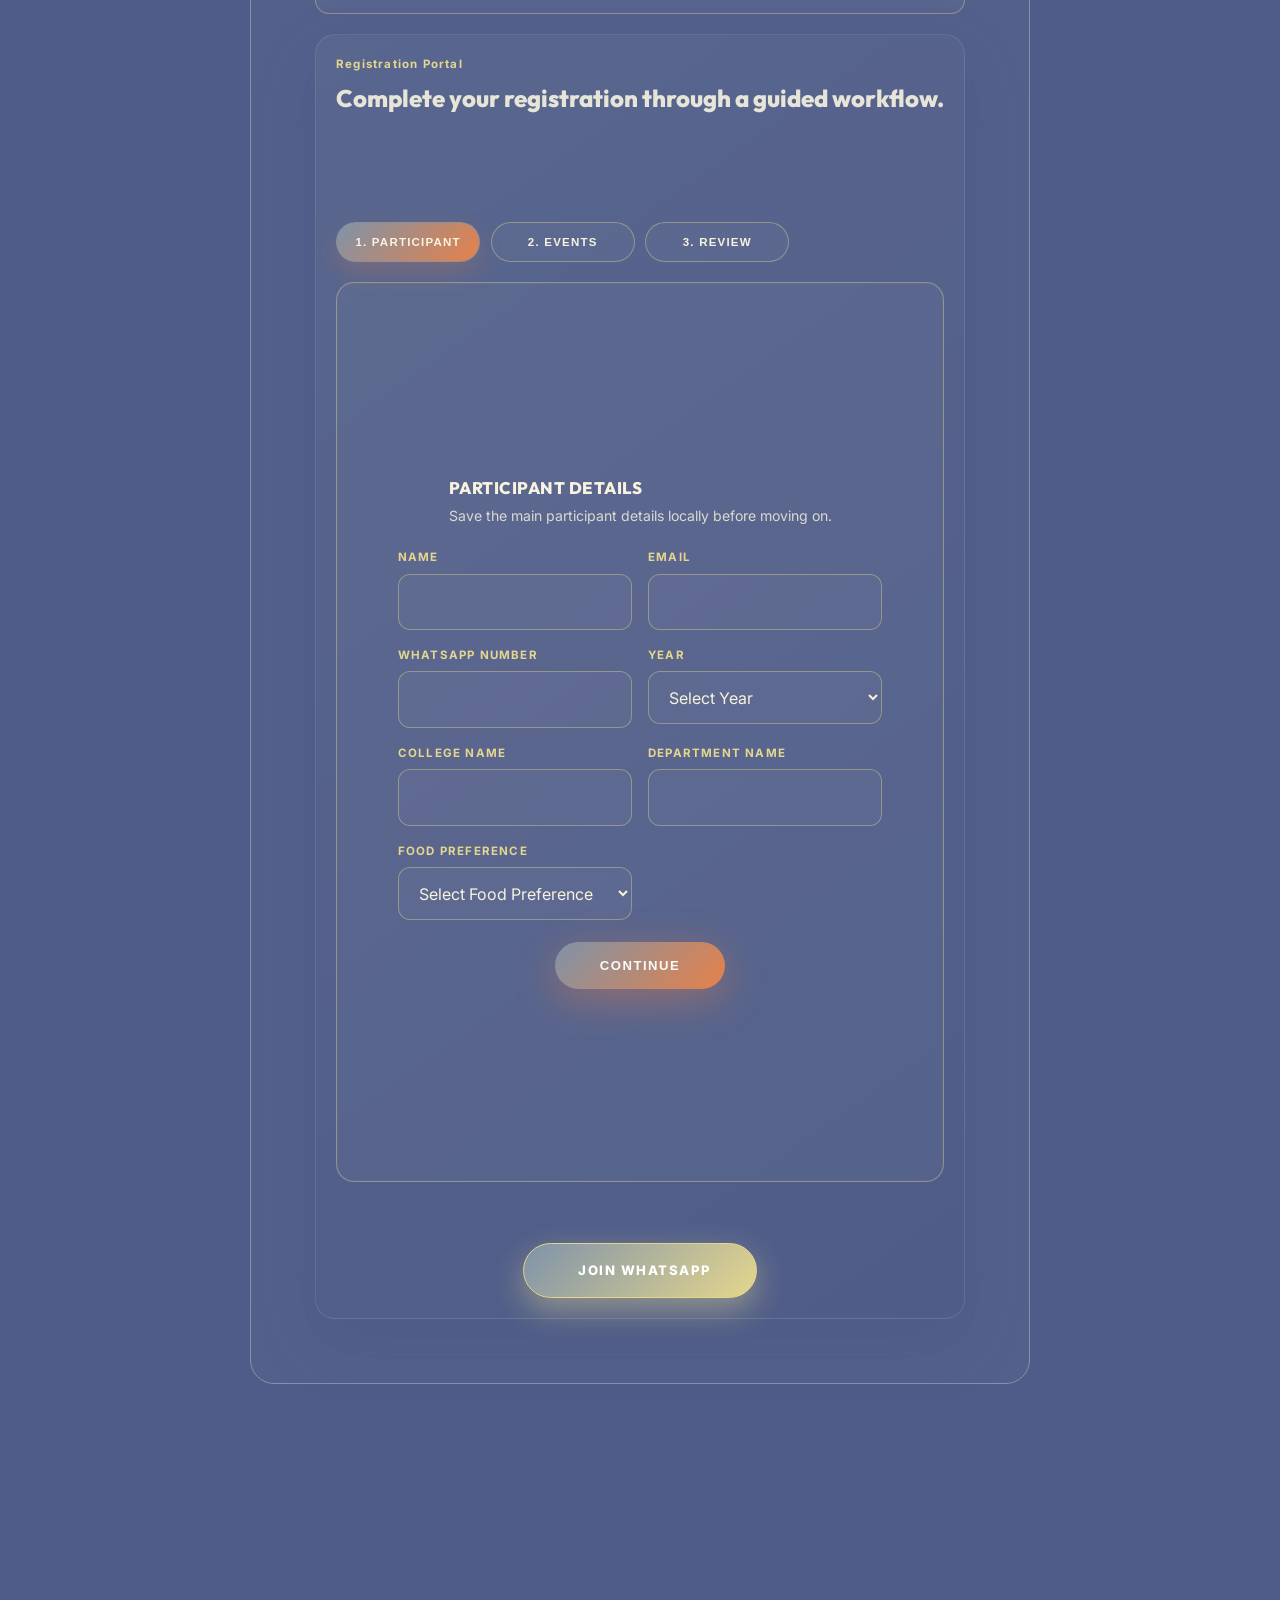
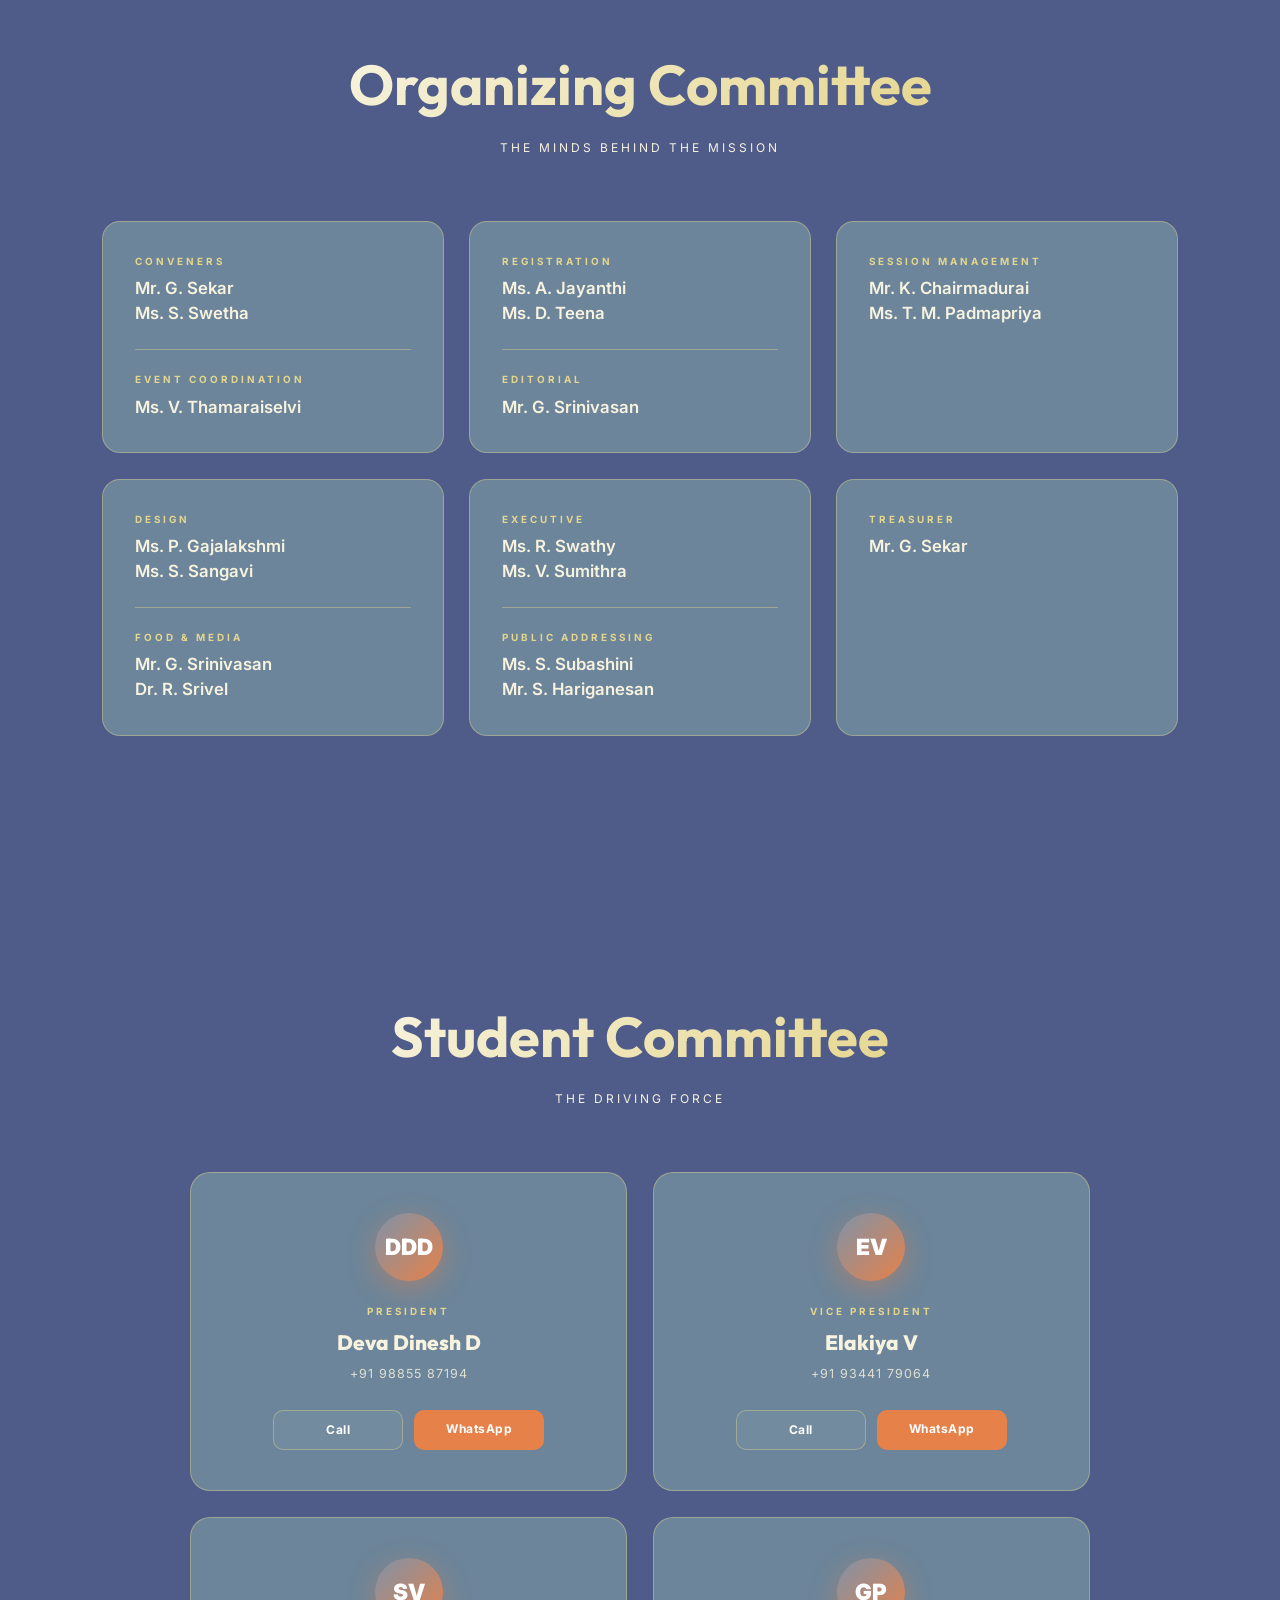
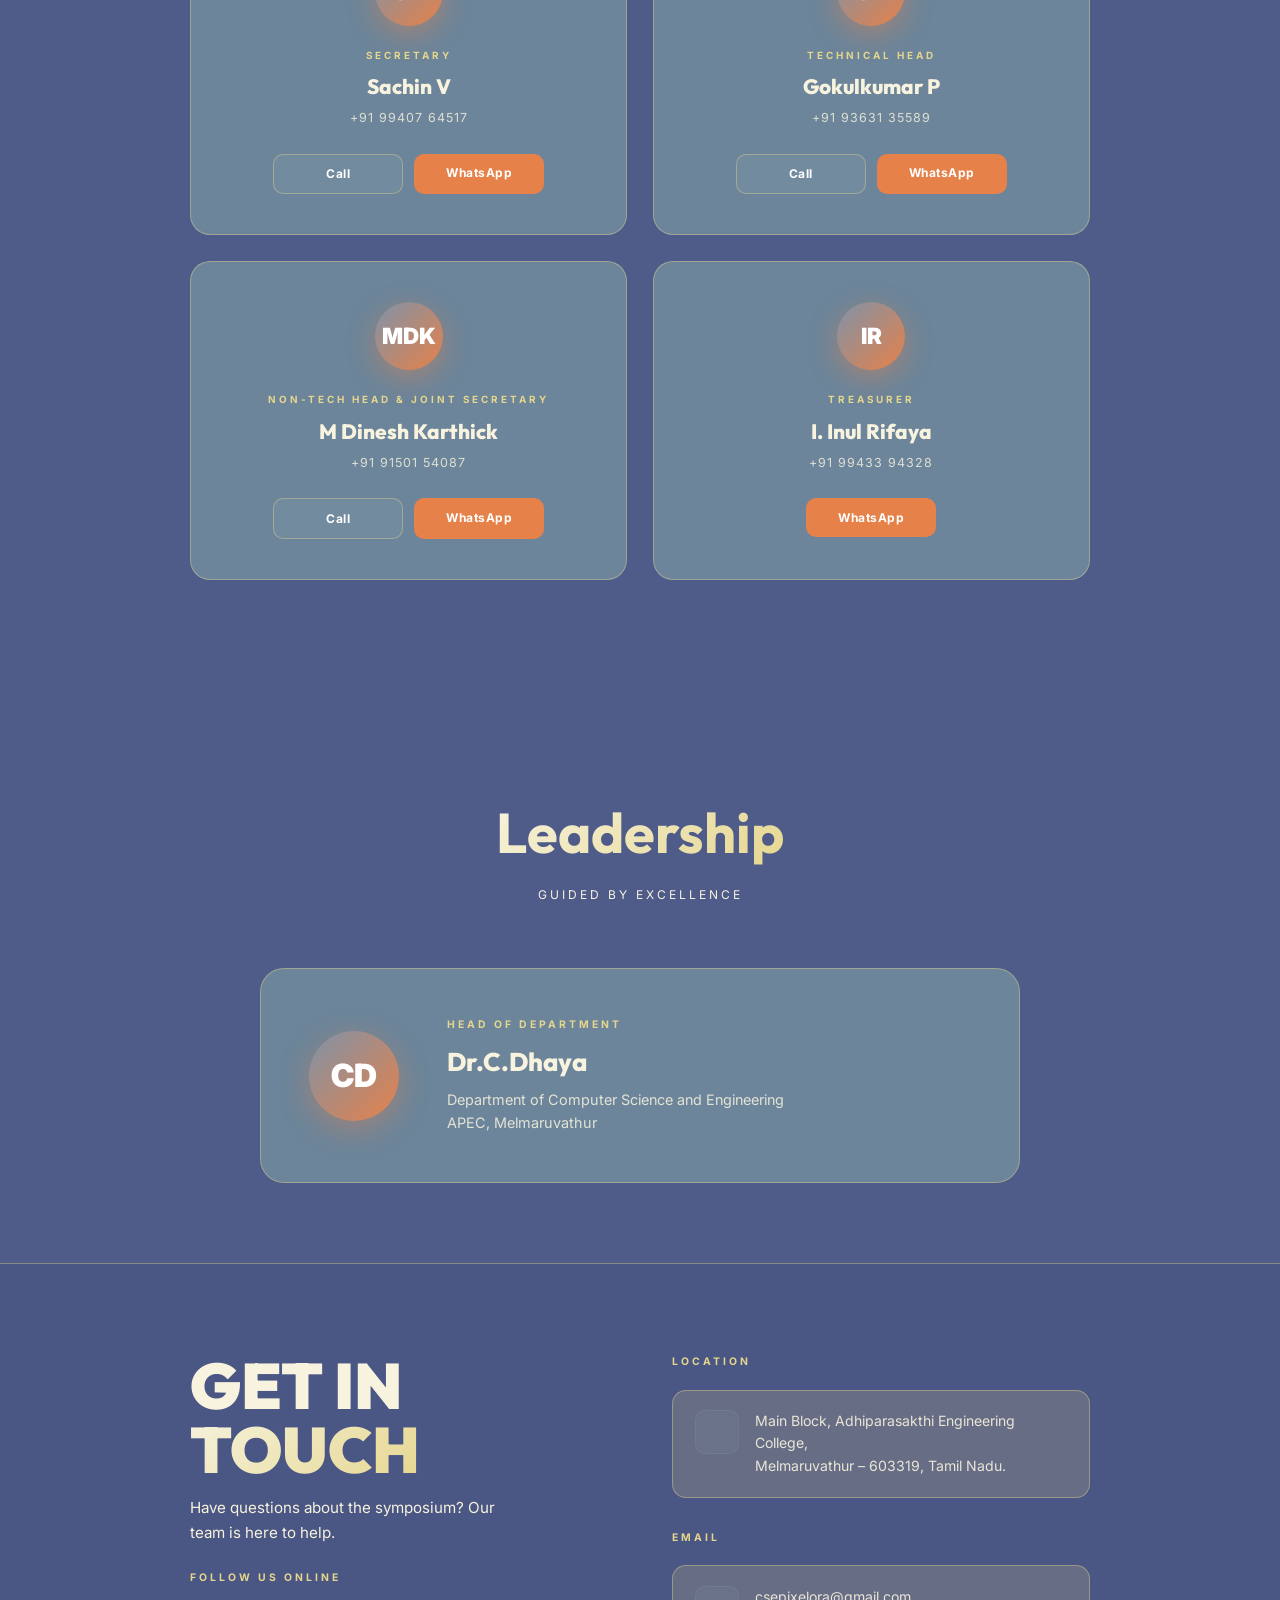
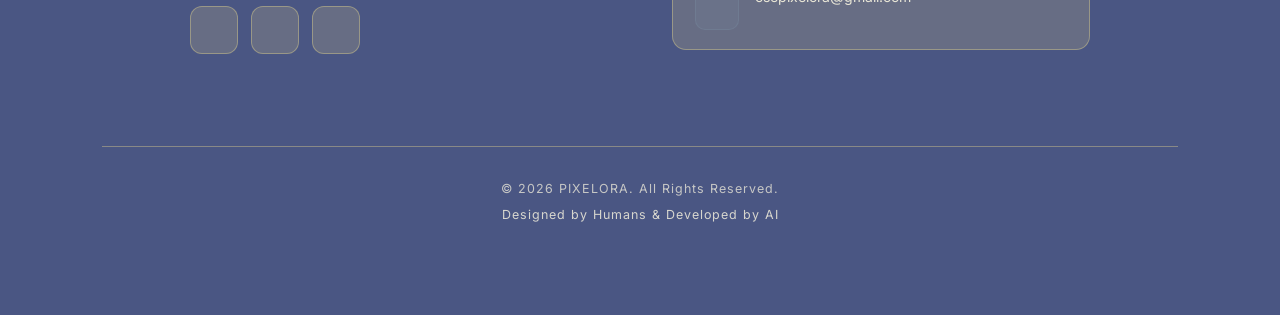
==== commit a4d31e9a: "final" ====
--- a/frontend/admin.html
+++ b/frontend/admin.html
@@ -6,8 +6,40 @@
 <title>PIXELORA Admin Portal</title>
 <link href="https://fonts.googleapis.com/css2?family=Inter:wght@300;400;500;600;700&family=Outfit:wght@400;700;800;900&display=swap" rel="stylesheet">
 <link rel="stylesheet" href="styles.css">
+<script src="https://cdnjs.cloudflare.com/ajax/libs/jspdf/2.5.1/jspdf.umd.min.js" crossorigin="anonymous"></script>
+<script src="https://cdnjs.cloudflare.com/ajax/libs/jspdf-autotable/3.8.2/jspdf.plugin.autotable.min.js" crossorigin="anonymous"></script>
+<script src="https://cdn.sheetjs.com/xlsx-0.20.3/package/dist/xlsx.full.min.js" crossorigin="anonymous"></script>
 </head>
 <body class="admin-page">
+<script>
+(function () {
+  var GATE = 'pixelora-admin-surface-gate';
+  var MODE = 'pixelora-admin-mode';
+  var TTL = 12 * 60 * 60 * 1000;
+  try {
+    var raw = sessionStorage.getItem(GATE);
+    if (!raw) {
+      window.location.replace('index.html');
+      return;
+    }
+    var d = JSON.parse(raw);
+    if (!d || !d.t || Date.now() - d.t > TTL) {
+      sessionStorage.removeItem(GATE);
+      sessionStorage.removeItem(MODE);
+      window.location.replace('index.html');
+      return;
+    }
+    if (sessionStorage.getItem(MODE) !== 'full') {
+      sessionStorage.removeItem(GATE);
+      sessionStorage.removeItem(MODE);
+      window.location.replace('index.html');
+      return;
+    }
+  } catch (e) {
+    window.location.replace('index.html');
+  }
+})();
+</script>
 <div class="bg-glow"></div>
 <div class="orb orb1"></div>
 <div class="orb orb2"></div>
@@ -28,34 +60,79 @@
 
     <div class="admin-controls">
       <label class="admin-secret-field">
-        <span>Admin code</span>
-        <input type="password" id="admin-secret" placeholder="Enter your committee code" autocomplete="off">
+        <span>Admin Secret</span>
+        <input type="password" id="admin-secret" placeholder="Enter admin secret" autocomplete="off">
       </label>
       <div class="admin-actions">
         <button type="button" class="btn bm admin-btn" id="admin-unlock">Unlock</button>
         <button type="button" class="btn bo admin-btn" id="admin-refresh">Refresh</button>
-        <button type="button" class="btn bm admin-btn" id="admin-download">Download CSV</button>
-        <button type="button" class="btn bo admin-btn" id="admin-reset">Delete All Data</button>
+        <button type="button" class="btn bo admin-btn" id="admin-export-toggle" disabled aria-expanded="false" aria-controls="admin-export-bar">Export data</button>
+        <button type="button" class="btn bo admin-btn" id="admin-reset" disabled>Delete All Data</button>
       </div>
     </div>
 
-    <p id="admin-scope-hint" class="admin-scope-hint" hidden></p>
     <p id="admin-status" class="admin-status" aria-live="polite"></p>
 
-    <div id="admin-event-stats" class="admin-event-stats" hidden></div>
+    <div id="admin-export-bar" class="admin-export-bar is-hidden" aria-label="Data exports">
+      <div class="admin-export-rows">
+        <div class="admin-export-row">
+          <div class="admin-export-meta">
+            <span class="admin-export-label">Technical teams</span>
+            <span class="admin-export-count" id="export-count-tech">0 teams</span>
+            <span class="admin-export-hint" id="export-hint-tech" aria-live="polite"></span>
+          </div>
+          <div class="admin-export-btns" role="group" aria-label="Technical export formats">
+            <button type="button" class="btn bo admin-export-btn" id="export-tech-csv">CSV</button>
+            <button type="button" class="btn bo admin-export-btn" id="export-tech-xlsx">Excel</button>
+            <button type="button" class="btn bo admin-export-btn" id="export-tech-pdf">PDF</button>
+          </div>
+        </div>
+        <div class="admin-export-row">
+          <div class="admin-export-meta">
+            <span class="admin-export-label">Non-technical teams</span>
+            <span class="admin-export-count" id="export-count-nt">0 teams</span>
+            <span class="admin-export-hint" id="export-hint-nt" aria-live="polite"></span>
+          </div>
+          <div class="admin-export-btns" role="group" aria-label="Non-technical export formats">
+            <button type="button" class="btn bo admin-export-btn" id="export-nt-csv">CSV</button>
+            <button type="button" class="btn bo admin-export-btn" id="export-nt-xlsx">Excel</button>
+            <button type="button" class="btn bo admin-export-btn" id="export-nt-pdf">PDF</button>
+          </div>
+        </div>
+        <div class="admin-export-row">
+          <div class="admin-export-meta">
+            <span class="admin-export-label">Food (all people)</span>
+            <span class="admin-export-count" id="export-count-food">0 people</span>
+            <span class="admin-export-hint" id="export-hint-food" aria-live="polite"></span>
+          </div>
+          <div class="admin-export-btns" role="group" aria-label="Food export formats">
+            <button type="button" class="btn bo admin-export-btn" id="export-food-csv">CSV</button>
+            <button type="button" class="btn bo admin-export-btn" id="export-food-xlsx">Excel</button>
+            <button type="button" class="btn bo admin-export-btn" id="export-food-pdf">PDF</button>
+          </div>
+        </div>
+        <div class="admin-export-row admin-export-row--dev">
+          <div class="admin-export-meta">
+            <span class="admin-export-label">Developers</span>
+            <span class="admin-export-count">Full payload</span>
+          </div>
+          <div class="admin-export-btns">
+            <button type="button" class="btn bm admin-export-btn" id="export-json">JSON</button>
+          </div>
+        </div>
+      </div>
+    </div>
 
-    <div class="admin-table-wrap">
-      <table class="admin-table" id="admin-main-table">
-        <thead id="admin-table-head"></thead>
-        <tbody id="admin-table-body">
-          <tr><td class="admin-empty" colspan="8">Enter admin code and click Unlock.</td></tr>
-        </tbody>
-      </table>
+    <div id="admin-view-root" class="admin-view-root">
+      <p class="admin-empty">Enter admin secret and click Unlock.</p>
     </div>
   </section>
 </main>
 
+<div id="admin-backdrop" class="admin-backdrop" aria-hidden="true"></div>
+
 <script src="config.js"></script>
+<script src="shared-registrations.js"></script>
 <script src="admin.js"></script>
 </body>
 </html>
--- a/frontend/styles.css
+++ b/frontend/styles.css
@@ -17,6 +17,7 @@
   --ease:cubic-bezier(.4,0,.2,1);
 }
 *,*::before,*::after{margin:0;padding:0;box-sizing:border-box}
+.hidden{display:none !important}
 html{scroll-behavior:smooth}
 body{background:var(--bg);color:var(--txt);font-family:'Inter',sans-serif;overflow-x:hidden;-webkit-font-smoothing:antialiased;line-height:1.6}
 h1,h2,h3,h4,.outfit{font-family:'Outfit',sans-serif}
@@ -70,8 +71,8 @@
 .mmenu a{font-size:1.8rem;color:var(--txt);text-decoration:none;font-family:'Outfit';font-weight:700;opacity:.8}
 .mmenu a:hover{color:var(--txt);opacity:1}
 
-/* ── LAYOUT ── */
-section{padding:clamp(80px,10vw,130px) clamp(5%,8vw,10%);display:flex;flex-direction:column;align-items:center;justify-content:center;min-height:100vh;position:relative}
+/* ── LAYOUT (marketing site only — admin uses <section> for blocks and must not inherit full-viewport centering) ── */
+body:not(.admin-page) section{padding:clamp(80px,10vw,130px) clamp(5%,8vw,10%);display:flex;flex-direction:column;align-items:center;justify-content:center;min-height:100vh;position:relative}
 
 /* REVEAL - universal scroll pop-up */
 .rv,.ev-card,.com-card,.tm-card,.lead-card,.cdb,.ft-loc-box,.ft-soc,.tl2-card{
@@ -113,6 +114,13 @@
 .bm:hover{transform:scale(1.06);filter:brightness(1.1);box-shadow:0 16px 50px rgba(var(--accent-dark-rgb),.58)}
 .bo{background:rgba(255,255,255,.04);border:1px solid var(--border);color:var(--txt)}
 .bo:hover{border-color:var(--g1);color:var(--txt)}
+
+/* ── FOMO urgency strip ── */
+.fomo-strip{display:flex;align-items:center;justify-content:center;gap:1rem;flex-wrap:wrap;padding:1rem clamp(5%,8vw,10%);background:linear-gradient(90deg,rgba(var(--accent-dark-rgb),.22),rgba(var(--accent-rgb),.18),rgba(var(--accent-dark-rgb),.22));border-top:1px solid rgba(230,129,73,.45);border-bottom:1px solid var(--border)}
+.fomo-text{max-width:52rem;margin:0;font-size:.88rem;font-weight:600;line-height:1.45;text-align:center;letter-spacing:.02em}
+.fomo-pulse{flex-shrink:0;width:10px;height:10px;border-radius:50%;background:var(--g2);box-shadow:0 0 0 0 rgba(230,129,73,.55);animation:fomoPulse 2s ease-out infinite}
+@keyframes fomoPulse{0%{box-shadow:0 0 0 0 rgba(230,129,73,.5)}70%{box-shadow:0 0 0 12px rgba(230,129,73,0)}100%{box-shadow:0 0 0 0 rgba(230,129,73,0)}}
+.member-add-btn:disabled{opacity:.45;cursor:not-allowed;transform:none}
 
 /* ── COUNTDOWN ── */
 .cds{padding:60px clamp(5%,8vw,10%);text-align:center;background:rgba(var(--ink-rgb),.22);border-top:1px solid var(--border);border-bottom:1px solid var(--border)}
@@ -198,10 +206,126 @@
 .acard p{font-size:clamp(.95rem,2vw,1.1rem);line-height:1.9;opacity:.8}
 .acard strong{color:var(--txt);font-weight:700}
 
+/* ── RULES ── */
+.rules-shell{width:100%;max-width:1120px;padding:clamp(1.4rem,3vw,2rem);border:1px solid rgba(var(--accent-rgb),.34);border-radius:28px;background:linear-gradient(160deg,rgba(var(--accent-rgb),.18),rgba(var(--ink-rgb),.28));box-shadow:0 32px 80px rgba(var(--ink-rgb),.34);display:grid;gap:1.2rem;position:relative;overflow:hidden}
+.rules-shell::before{content:'';position:absolute;inset:0;background:radial-gradient(circle at top left,rgba(var(--warm-rgb),.18),transparent 35%),radial-gradient(circle at bottom right,rgba(var(--accent-dark-rgb),.18),transparent 40%);pointer-events:none}
+.rules-intro,.rules-grid,.rules-note{position:relative;z-index:1}
+.rules-intro{display:grid;gap:1rem;padding:clamp(1.4rem,3vw,2rem);border-radius:22px;background:linear-gradient(180deg,rgba(255,255,255,.09),rgba(255,255,255,.04));border:1px solid rgba(255,255,255,.14);backdrop-filter:blur(14px);box-shadow:0 18px 42px rgba(var(--ink-rgb),.16)}
+.rules-kicker{font-size:.68rem;letter-spacing:3px;text-transform:uppercase;color:var(--muted);font-weight:800}
+.rules-intro h3{font-size:clamp(1.4rem,2.8vw,2.2rem);line-height:1.15;font-weight:900;max-width:16ch}
+.rules-intro p{font-size:.95rem;line-height:1.8;opacity:.9;max-width:72ch}
+.rules-cta{display:inline-flex;align-items:center;gap:.65rem;width:fit-content;padding:.85rem 1.2rem;border-radius:999px;border:1px solid rgba(var(--warm-rgb),.45);background:linear-gradient(135deg,rgba(var(--g2),.95),rgba(var(--warm-rgb),.9));color:#fff;text-decoration:none;font-size:.78rem;font-weight:800;letter-spacing:1.2px;text-transform:uppercase;box-shadow:0 14px 30px rgba(var(--accent-dark-rgb),.26);transition:transform .25s var(--ease),filter .25s var(--ease),box-shadow .25s var(--ease)}
+.rules-cta:hover{transform:translateY(-2px);filter:brightness(1.05);box-shadow:0 18px 36px rgba(var(--accent-dark-rgb),.34)}
+.rules-cta i{font-size:1.05rem}
+.rules-features{display:grid;grid-template-columns:repeat(auto-fit,minmax(210px,1fr));gap:.85rem}
+.rules-feature-card{display:flex;align-items:flex-start;gap:.8rem;padding:1rem 1rem;border-radius:18px;border:1px solid rgba(255,255,255,.16);background:linear-gradient(180deg,rgba(255,255,255,.14),rgba(255,255,255,.05));box-shadow:0 18px 36px rgba(var(--ink-rgb),.22)}
+.rules-feature-card--gold{background:linear-gradient(135deg,rgba(229,214,141,.28),rgba(255,255,255,.08));border-color:rgba(229,214,141,.42)}
+.rules-feature-card--peach{background:linear-gradient(135deg,rgba(230,129,73,.24),rgba(255,255,255,.08));border-color:rgba(230,129,73,.4)}
+.rules-feature-card--blue{background:linear-gradient(135deg,rgba(127,147,169,.28),rgba(255,255,255,.08));border-color:rgba(127,147,169,.4)}
+.rules-badge{width:2.45rem;height:2.45rem;border-radius:999px;display:flex;align-items:center;justify-content:center;flex-shrink:0;background:var(--grad);box-shadow:0 10px 20px rgba(var(--accent-dark-rgb),.24);font-size:.68rem;font-weight:900;letter-spacing:1px;color:#fff}
+.rules-feature-card h4{font-size:.85rem;font-weight:900;letter-spacing:.7px;text-transform:uppercase;margin-bottom:.22rem}
+.rules-feature-card p{font-size:.8rem;line-height:1.55;opacity:.9}
+.rules-quote{display:flex;align-items:flex-start;gap:.9rem;padding:1.1rem 1.15rem;border-radius:20px;border:1px solid rgba(var(--warm-rgb),.34);background:linear-gradient(135deg,rgba(var(--warm-rgb),.24),rgba(var(--accent-rgb),.14));box-shadow:0 20px 40px rgba(var(--ink-rgb),.18)}
+.rules-quote-mark{width:2.4rem;height:2.4rem;border-radius:50%;display:flex;align-items:center;justify-content:center;flex-shrink:0;background:rgba(255,255,255,.16);border:1px solid rgba(255,255,255,.14);color:var(--txt);font-size:1.6rem;font-weight:900;line-height:1}
+.rules-quote p{font-size:.92rem;line-height:1.75;font-style:italic;opacity:.97}
+.rules-grid{display:grid;grid-template-columns:repeat(2,minmax(0,1fr));gap:1rem}
+.rule-card{padding:1.35rem 1.3rem;border:1px solid rgba(255,255,255,.16);border-radius:22px;background:linear-gradient(180deg,rgba(255,255,255,.11),rgba(255,255,255,.05));backdrop-filter:blur(12px);display:grid;gap:.95rem;box-shadow:0 16px 34px rgba(var(--ink-rgb),.16);position:relative;overflow:hidden}
+.rule-card::before{content:'';position:absolute;left:0;top:0;width:100%;height:4px;background:var(--grad);opacity:.95}
+.rule-card--gold{background:linear-gradient(180deg,rgba(229,214,141,.24),rgba(255,255,255,.05))}
+.rule-card--peach{background:linear-gradient(180deg,rgba(230,129,73,.22),rgba(255,255,255,.05))}
+.rule-card--blue{background:linear-gradient(180deg,rgba(127,147,169,.24),rgba(255,255,255,.05))}
+.rule-card--violet{background:linear-gradient(180deg,rgba(111,92,184,.24),rgba(255,255,255,.05))}
+.rule-head{display:flex;align-items:center;justify-content:space-between;gap:1rem;padding-top:.2rem}
+.rule-head span{font-size:.74rem;letter-spacing:2px;text-transform:uppercase;color:var(--muted);font-weight:900}
+.rule-head strong{font-size:.68rem;letter-spacing:2px;text-transform:uppercase;color:var(--warm);font-weight:900}
+.rule-card h3{font-size:1.05rem;font-weight:900;letter-spacing:.4px}
+.rule-card ul{list-style:none;display:grid;gap:.65rem}
+.rule-card li{display:flex;gap:.65rem;font-size:.86rem;line-height:1.65;opacity:.94}
+.rule-card li::before{content:'•';font-size:1.1rem;line-height:1;color:var(--warm);flex-shrink:0;margin-top:.05rem}
+.rules-note{padding:1rem 1.1rem;border-radius:16px;border:1px solid rgba(var(--warm-rgb),.34);background:linear-gradient(135deg,rgba(var(--warm-rgb),.2),rgba(var(--accent-rgb),.12));font-size:.88rem;line-height:1.7;opacity:.97;box-shadow:0 12px 28px rgba(var(--ink-rgb),.12)}
+.rules-note strong{color:var(--txt)}
+
+@media(max-width:768px){
+  .rules-features{grid-template-columns:1fr}
+  .rules-grid{grid-template-columns:1fr}
+}
+
 /* ── REGISTER ── */
 .rcard{border:1px solid var(--g1);border-radius:24px;padding:clamp(2rem,5vw,5rem) clamp(1.5rem,5vw,4rem);text-align:center;max-width:780px;width:100%;background:rgba(var(--accent-rgb),.1)}
 .rcard h3{font-size:clamp(1rem,2vw,1.3rem);opacity:.9;margin-bottom:3rem;font-weight:400}
 .reg-form{display:flex;flex-direction:column;gap:1rem;text-align:left}
+.reg-workflow{display:grid;gap:1.25rem;text-align:left}
+.reg-rules{padding:1rem 1.1rem;border:1px solid var(--border);border-radius:14px;background:rgba(255,255,255,.03);text-align:left}
+.reg-rules h3{margin:0 0 .7rem;font-size:1.02rem;font-weight:800;letter-spacing:.3px;text-transform:none;color:var(--txt)}
+.reg-rules p{margin:0;font-size:.92rem;font-weight:600;line-height:1.8;opacity:.92}
+.reg-shell{display:grid;gap:1.25rem}
+.reg-shell{padding:1.25rem;border:1px solid rgba(var(--accent-rgb),.35);border-radius:20px;background:linear-gradient(145deg,rgba(var(--accent-rgb),.12),rgba(var(--ink-rgb),.18));box-shadow:0 24px 60px rgba(var(--ink-rgb),.24)}
+.reg-shell-head{display:flex;align-items:flex-start;justify-content:space-between;gap:1rem;flex-wrap:wrap}
+.reg-kicker{font-size:.72rem;color:var(--muted);letter-spacing:1.2px;text-transform:none;font-weight:700;display:block;margin-bottom:.35rem}
+.reg-shell-head h3{margin:0;font-size:clamp(1.1rem,2.2vw,1.5rem);font-weight:800}
+.reg-session-chip{min-width:140px;padding:.8rem 1rem;border-radius:12px;border:1px solid rgba(255,255,255,.12);background:linear-gradient(135deg, rgba(255,255,255,.06), rgba(255,255,255,.02));backdrop-filter:blur(8px);display:grid;gap:.2rem;text-align:right;box-shadow:0 2px 8px rgba(0,0,0,.15)}
+.reg-session-chip span{font-size:.55rem;letter-spacing:.5px;text-transform:uppercase;color:var(--muted);font-weight:600}
+.reg-session-chip strong{font-size:.95rem;letter-spacing:.3px;color:var(--text);font-weight:500}
+.reg-progress{display:grid;grid-template-columns:repeat(4,minmax(0,1fr));gap:.65rem}
+.reg-progress button{border:1px solid var(--border);background:rgba(255,255,255,.03);color:var(--txt);padding:.8rem .85rem;border-radius:999px;font-size:.72rem;font-weight:800;letter-spacing:1.2px;text-transform:uppercase;cursor:pointer;transition:transform .25s var(--ease),border-color .25s var(--ease),background .25s var(--ease),opacity .25s var(--ease)}
+.reg-progress button:hover{transform:translateY(-1px);border-color:var(--g1)}
+.reg-progress button.active{background:var(--grad);border-color:rgba(var(--accent-rgb),.72);box-shadow:0 10px 24px rgba(var(--accent-dark-rgb),.24)}
+.reg-progress button:disabled{opacity:.38;cursor:not-allowed;transform:none;box-shadow:none}
+.reg-step{display:grid;gap:1rem;padding:1.2rem;border:1px solid var(--border);border-radius:18px;background:rgba(255,255,255,.03);text-align:left}
+.reg-step{box-shadow:inset 0 0 0 1px rgba(255,255,255,.03)}
+.reg-step.hidden{display:none}
+.reg-step-head{display:grid;gap:.25rem;margin-bottom:.25rem}
+.reg-step-head h4{margin:0;font-size:1.05rem;font-weight:800;letter-spacing:.5px;text-transform:uppercase}
+.reg-step-head p{margin:0;font-size:.88rem;opacity:.82;line-height:1.6}
+.reg-columns{display:grid;grid-template-columns:repeat(2,minmax(0,1fr));gap:1rem}
+.selection-summary,.team-note{padding:.95rem 1rem;border:1px solid var(--border);border-radius:12px;background:rgba(255,255,255,.02);font-size:.88rem;line-height:1.7;opacity:.92}
+.selection-summary strong,.team-note strong{color:var(--txt)}
+.reg-nav-actions{display:flex;gap:.8rem;flex-wrap:wrap;justify-content:flex-end;margin-top:.35rem}
+.reg-nav-actions .btn{min-width:160px}
+.reg-footer-actions{display:flex;justify-content:center;padding-top:.4rem}
+.reg-join-btn{border-color:var(--warm);color:#ffffff;background:linear-gradient(135deg,var(--g1),var(--warm));box-shadow:0 12px 32px rgba(var(--warm-rgb),0.45);display:inline-flex;align-items:center;gap:.6rem}
+.reg-join-btn i{font-size:1.1rem}
+.member-builder{display:grid;gap:1rem;padding:1rem;border:1px solid var(--border);border-radius:16px;background:rgba(255,255,255,.02)}
+.member-builder-head{display:flex;align-items:center;justify-content:space-between;gap:1rem;flex-wrap:wrap}
+.member-builder-head h4,.member-editor-head h5{margin:0;font-size:1rem;font-weight:800;letter-spacing:.5px;text-transform:uppercase}
+.member-list{display:grid;gap:.85rem}
+.member-empty{padding:1rem;border:1px dashed rgba(var(--accent-rgb),.35);border-radius:14px;background:rgba(255,255,255,.02);font-size:.88rem;opacity:.82}
+.member-card{display:grid;gap:.8rem;padding:1rem;border:1px solid var(--border);border-radius:16px;background:rgba(var(--accent-rgb),.08)}
+.member-card{transition:transform .25s var(--ease),box-shadow .25s var(--ease),border-color .25s var(--ease)}
+.member-card:hover{transform:translateY(-2px);border-color:rgba(var(--accent-rgb),.6);box-shadow:0 10px 26px rgba(var(--ink-rgb),.24)}
+.member-card-head{display:flex;align-items:flex-start;justify-content:space-between;gap:1rem;flex-wrap:wrap}
+.member-card-title{display:grid;gap:.2rem}
+.member-card-title strong{font-size:1rem;letter-spacing:.4px}
+.member-card-title span{font-size:.72rem;color:var(--muted);letter-spacing:2px;text-transform:uppercase;font-weight:700}
+.member-tag-row{display:flex;flex-wrap:wrap;gap:.5rem}
+.member-tag{padding:.3rem .55rem;border-radius:999px;border:1px solid rgba(var(--accent-rgb),.35);background:rgba(255,255,255,.04);font-size:.72rem;font-weight:700;letter-spacing:.3px}
+.member-actions{display:flex;gap:.5rem;flex-wrap:wrap}
+.member-actions button{border:none;border-radius:999px;padding:.55rem .9rem;font-size:.72rem;font-weight:800;letter-spacing:1px;text-transform:uppercase;cursor:pointer;transition:transform .2s var(--ease),filter .2s var(--ease)}
+.member-actions button:hover{transform:translateY(-1px);filter:brightness(1.08)}
+.member-edit{background:rgba(var(--accent-rgb),.18);color:var(--txt);border:1px solid rgba(var(--accent-rgb),.32)}
+.member-remove{background:rgba(255,255,255,.08);color:var(--txt);border:1px solid rgba(255,255,255,.12)}
+.member-editor{display:grid;gap:1rem;padding:1rem;border:1px solid rgba(var(--accent-rgb),.35);border-radius:16px;background:rgba(var(--ink-rgb),.14)}
+.member-editor.hidden{display:none}
+.member-editor-head{display:grid;gap:.25rem}
+.member-editor-head p{margin:0;font-size:.85rem;opacity:.82;line-height:1.6}
+.member-event-fields{display:grid;gap:1rem}
+.member-event-group{display:grid;gap:.6rem;padding:1rem;border:1px solid var(--border);border-radius:14px;background:rgba(255,255,255,.02)}
+.member-event-group h6{margin:0;font-size:.72rem;letter-spacing:2px;text-transform:uppercase;color:var(--muted)}
+.member-event-group .reg-checklist{margin-top:0}
+.member-event-empty{font-size:.84rem;opacity:.78;line-height:1.6}
+.final-review{display:grid;gap:1rem}
+.review-grid{display:grid;grid-template-columns:repeat(2,minmax(0,1fr));gap:1rem}
+.review-card{padding:1rem;border:1px solid var(--border);border-radius:14px;background:rgba(255,255,255,.02);display:grid;gap:.35rem}
+.review-card{box-shadow:inset 0 0 0 1px rgba(255,255,255,.02)}
+.review-card h5{margin:0;font-size:.72rem;letter-spacing:2px;text-transform:uppercase;color:var(--muted)}
+.review-card p{margin:0;font-size:.92rem;line-height:1.6;opacity:.92}
+.review-list{margin:0;padding-left:1rem;display:grid;gap:.35rem}
+.review-list li{font-size:.88rem;line-height:1.5;opacity:.92}
+#payment-qr{background:#fff;padding:.25rem}
+.reg-upi-block{margin:.35rem 0 .85rem;display:grid;gap:.35rem}
+.reg-upi-label{font-size:.7rem;font-weight:800;letter-spacing:1.2px;text-transform:uppercase;color:var(--muted)}
+.reg-upi-number{margin:0;font-size:1.35rem;font-weight:800;letter-spacing:.08em;font-variant-numeric:tabular-nums;font-family:ui-monospace,SFMono-Regular,Menlo,Consolas,monospace}
+.reg-upi-hint{margin:0;font-size:.82rem;opacity:.85;line-height:1.45}
 .reg-grid{display:grid;grid-template-columns:repeat(2,minmax(0,1fr));gap:1rem}
 .reg-field{display:flex;flex-direction:column;gap:.45rem}
 .reg-field span{font-size:.72rem;letter-spacing:1.2px;text-transform:uppercase;color:var(--muted);font-weight:700}
@@ -266,6 +390,10 @@
   .ev-grid,.com-grid{grid-template-columns:1fr}
   .tm-grid{grid-template-columns:1fr}
   .reg-grid{grid-template-columns:1fr}
+  .reg-columns,.review-grid{grid-template-columns:1fr}
+  .reg-progress{grid-template-columns:repeat(2,minmax(0,1fr))}
+  .reg-nav-actions .btn{min-width:0;flex:1}
+  .reg-session-chip{text-align:left;width:100%}
   .htitle{font-size:min(4.5rem,22vw)}.htag{letter-spacing:6px}
   .acard,.rcard{padding:2rem 1.5rem}
   .cdw{gap:1rem}
@@ -276,6 +404,9 @@
     .cdn{font-size:2rem}
     .cdb{min-width:60px;padding:.8rem 1rem}
     .ev-wm{font-size:3rem}
+    .reg-progress{grid-template-columns:1fr}
+    .reg-nav-actions{flex-direction:column}
+    .reg-nav-actions .btn{width:100%}
   }
 
 /* ── POSTER INTERACTION ── */
@@ -299,6 +430,8 @@
 .admin-actions{display:flex;gap:.8rem;flex-wrap:wrap}
 .admin-btn{min-width:160px}
 .admin-status{min-height:1.2rem;font-size:.85rem;opacity:.85}
+.admin-status.ok{color:rgba(120,220,160,.95)}
+.admin-status.err{color:rgba(255,140,140,.95)}
 .admin-table-wrap{overflow:auto;border:1px solid var(--border);border-radius:18px;background:rgba(255,255,255,.02);max-height:60vh}
 .admin-table{width:100%;border-collapse:collapse;min-width:900px}
 .admin-table th,.admin-table td{padding:.9rem 1rem;border-bottom:1px solid rgba(255,255,255,.06);vertical-align:top;text-align:left;font-size:.84rem}
@@ -307,19 +440,6 @@
 .admin-team{display:flex;flex-direction:column;gap:.25rem}
 .admin-team strong{color:var(--txt);font-size:.85rem}
 .admin-team span{opacity:.9;font-size:.78rem;line-height:1.45}
-.admin-food-list{list-style:none;margin:.35rem 0 0;padding:0;display:flex;flex-direction:column;gap:.2rem}
-.admin-food-list li{font-size:.78rem;line-height:1.4}
-.admin-muted{opacity:.7;font-size:.78rem}
-.admin-evtag{display:inline-block;font-size:.68rem;font-weight:800;letter-spacing:.06em;text-transform:uppercase;color:var(--g1);margin-bottom:.25rem}
-.admin-subh{font-size:.7rem;letter-spacing:.08em;text-transform:uppercase;opacity:.75;margin:.4rem 0 .15rem}
-.admin-food-wrap{margin-top:.35rem}
-.admin-scope-hint{font-size:.82rem;opacity:.88;padding:.6rem 1rem;border-radius:12px;border:1px solid rgba(var(--accent-rgb),.35);background:rgba(var(--accent-rgb),.08)}
-.admin-event-stats{display:grid;gap:.75rem;grid-template-columns:repeat(auto-fit,minmax(260px,1fr))}
-.admin-stat-block{padding:.75rem 1rem;border-radius:14px;border:1px solid var(--border);background:rgba(255,255,255,.03)}
-.admin-stat-block h4{margin:0 0 .5rem;font-size:.75rem;letter-spacing:.06em;text-transform:uppercase;opacity:.8}
-.admin-stat-chips{display:flex;flex-wrap:wrap;gap:.4rem}
-.admin-chip{font-size:.78rem;padding:.35rem .65rem;border-radius:999px;background:rgba(255,255,255,.06);border:1px solid var(--border)}
-.admin-meal-sum{font-size:.78rem;max-width:280px;word-break:break-word}
 .admin-empty{padding:2rem;text-align:center;opacity:.84}
 .admin-view-link{display:inline-flex;align-items:center;justify-content:center;padding:.45rem .75rem;border-radius:999px;border:1px solid rgba(var(--accent-rgb),.5);background:rgba(var(--accent-rgb),.2);color:var(--txt);font-size:.74rem;font-weight:700;letter-spacing:.6px;text-transform:uppercase;text-decoration:none;transition:transform .2s var(--ease),filter .2s var(--ease),border-color .2s var(--ease)}
 .admin-view-link:hover{transform:translateY(-1px);filter:brightness(1.08);border-color:rgba(var(--accent-rgb),.72)}
@@ -333,12 +453,237 @@
 
 /* ── ADMIN STANDALONE PAGE ── */
 .admin-page{min-height:100vh;padding:clamp(24px,4vw,48px) clamp(5%,8vw,10%);overflow-x:hidden}
-.admin-page-wrap{max-width:1200px;margin:0 auto;position:relative;z-index:1;display:grid;gap:1rem}
+.admin-page-wrap{max-width:min(1280px,100%);margin:0 auto;position:relative;z-index:1;display:grid;gap:1rem}
 .admin-topbar{display:flex;align-items:center;justify-content:space-between;gap:1rem;flex-wrap:wrap}
 .admin-page-title{font-size:clamp(1.2rem,3vw,2rem);font-weight:800;letter-spacing:1px;background:linear-gradient(140deg,var(--txt),var(--muted));background-clip:text;-webkit-background-clip:text;-webkit-text-fill-color:transparent}
 .admin-page .admin-shell{width:100%;max-height:none}
 
+.admin-segments{display:flex;flex-wrap:wrap;gap:.5rem;align-items:center}
+.admin-segment{padding:.55rem 1.1rem;border-radius:999px;border:1px solid var(--border);background:rgba(255,255,255,.04);color:var(--txt);font:inherit;font-size:.82rem;font-weight:600;letter-spacing:.4px;cursor:pointer;transition:background .2s var(--ease),border-color .2s var(--ease),transform .2s var(--ease)}
+.admin-segment:hover{background:rgba(255,255,255,.08);transform:translateY(-1px)}
+.admin-segment.active{border-color:rgba(var(--accent-rgb),.65);background:rgba(var(--accent-rgb),.22);box-shadow:0 0 0 1px rgba(var(--accent-rgb),.15)}
+.admin-food-toolbar{display:flex;flex-wrap:wrap;gap:1rem 1.25rem;align-items:flex-end;padding:.75rem 0 .25rem}
+.admin-field{display:flex;flex-direction:column;gap:.35rem;min-width:min(220px,100%)}
+.admin-field span{font-size:.65rem;letter-spacing:1.2px;text-transform:uppercase;color:var(--muted);font-weight:700}
+.admin-field input,.admin-field select{padding:.65rem .85rem;border-radius:12px;border:1px solid var(--border);background:rgba(255,255,255,.03);color:var(--txt);font:inherit;outline:none}
+.admin-pill{display:inline-flex;align-items:center;padding:.2rem .55rem;border-radius:999px;font-size:.72rem;font-weight:700;letter-spacing:.3px;background:rgba(255,255,255,.08);border:1px solid var(--border);margin:.1rem .25rem .1rem 0}
+.admin-pill.accent{border-color:rgba(var(--accent-rgb),.45);background:rgba(var(--accent-rgb),.18)}
+.admin-mono{font-family:ui-monospace,SFMono-Regular,Menlo,Consolas,monospace;font-size:.76rem;line-height:1.45;white-space:pre-wrap;word-break:break-word;max-height:14rem;overflow:auto;padding:.5rem;border-radius:12px;background:rgba(0,0,0,.2);border:1px solid rgba(255,255,255,.06)}
+.admin-details{margin-top:.35rem}
+.admin-details summary{cursor:pointer;font-weight:700;font-size:.78rem;letter-spacing:.2px;opacity:.9}
+.admin-details summary:hover{opacity:1}
+.admin-stack{display:flex;flex-direction:column;gap:.35rem}
+.admin-muted{opacity:.78;font-size:.8rem}
+.admin-table.admin-table-wide{min-width:1100px}
+.is-hidden{display:none!important}
+
+.admin-view-root{overflow:hidden;max-height:min(82vh,960px);min-height:0;padding:0;margin-top:.35rem;border-radius:22px;border:1px solid rgba(255,255,255,.08);background:rgba(0,0,0,.14);scrollbar-gutter:stable;display:flex;flex-direction:column}
+
+/* Master–detail: row height follows content; no forced tall empty columns */
+.admin-workspace{display:grid;grid-template-columns:1fr 0;align-items:start;max-height:min(82vh,960px);overflow:hidden;transition:grid-template-columns .32s cubic-bezier(.22,1,.36,1)}
+body.admin-detail-open .admin-workspace{grid-template-columns:1fr minmax(280px,min(52%,620px))}
+.admin-master{display:flex;flex-direction:column;min-width:0;max-height:min(78vh,880px);border-right:1px solid transparent}
+body.admin-detail-open .admin-master{border-right-color:rgba(255,255,255,.08)}
+.admin-master-toolbar{display:flex;flex-wrap:wrap;align-items:center;gap:.5rem .75rem;padding:.55rem .65rem;border-bottom:1px solid rgba(255,255,255,.08);flex-shrink:0;background:rgba(0,0,0,.12)}
+.admin-list-search{flex:1;min-width:140px;max-width:100%;padding:.55rem .75rem;border-radius:12px;border:1px solid var(--border);background:rgba(255,255,255,.04);color:var(--txt);font:inherit;font-size:.85rem;outline:none}
+.admin-list-search:focus{border-color:rgba(var(--accent-rgb),.45)}
+.admin-list-meta{font-size:.72rem;color:var(--muted);white-space:nowrap}
+.admin-reg-list{flex:0 1 auto;min-height:0;max-height:min(62vh,600px);overflow-y:auto;padding:.4rem .5rem .55rem;display:flex;flex-direction:column;gap:.35rem;-webkit-overflow-scrolling:touch}
+.admin-list-empty{padding:.75rem .5rem}
+.admin-reg-row{display:flex;flex-direction:column;align-items:flex-start;gap:.2rem;width:100%;text-align:left;padding:.55rem .65rem;border-radius:14px;border:1px solid rgba(255,255,255,.08);background:rgba(255,255,255,.03);color:var(--txt);font:inherit;cursor:pointer;transition:background .18s var(--ease),border-color .18s var(--ease),transform .18s var(--ease)}
+.admin-reg-row:hover{background:rgba(255,255,255,.06);border-color:rgba(var(--accent-rgb),.22)}
+.admin-reg-row.is-active{border-color:rgba(var(--accent-rgb),.5);background:rgba(var(--accent-rgb),.12);box-shadow:0 0 0 1px rgba(var(--accent-rgb),.12)}
+.admin-reg-row__title{font-weight:700;font-size:.88rem;line-height:1.2}
+.admin-reg-row__meta{font-size:.72rem;color:var(--muted)}
+.admin-reg-row__lanes{display:flex;flex-wrap:wrap;gap:.35rem .65rem;margin-top:.2rem;font-size:.7rem;line-height:1.25;opacity:.88}
+.admin-reg-lane{white-space:nowrap;max-width:100%;overflow:hidden;text-overflow:ellipsis}
+.admin-reg-lane__k{font-weight:800;letter-spacing:.06em;text-transform:uppercase;color:var(--muted);font-size:.62rem;margin-right:.15rem}
+.admin-reg-lane__v{font-weight:600}
+.admin-data-strip{display:grid;grid-template-columns:repeat(3,minmax(0,1fr));gap:.35rem .5rem;padding:.35rem .4rem;margin-bottom:.15rem;border-radius:10px;border:1px solid rgba(255,255,255,.08);background:rgba(0,0,0,.18)}
+@media(max-width:520px){.admin-data-strip{grid-template-columns:1fr}}
+.admin-data-strip__cell{display:flex;flex-direction:column;gap:.1rem;min-width:0;padding:.15rem 0}
+.admin-data-strip__cell.is-empty .admin-data-strip__v{opacity:.55}
+.admin-data-strip__k{font-size:.58rem;font-weight:800;letter-spacing:.1em;text-transform:uppercase;color:var(--muted)}
+.admin-data-strip__v{font-size:.74rem;line-height:1.25;word-break:break-word}
+.admin-page .admin-actions .btn:disabled{opacity:.45;cursor:not-allowed;pointer-events:none;transform:none;filter:none}
+
+.admin-detail{display:flex;flex-direction:column;justify-content:flex-start;align-items:stretch;min-width:0;align-self:start;width:100%;max-height:min(78vh,880px);overflow-x:auto;overflow-y:auto;background:rgba(0,0,0,.22);border-radius:0 18px 18px 0;transform:translateX(100%);opacity:0;visibility:hidden;pointer-events:none;transition:transform .32s cubic-bezier(.22,1,.36,1),opacity .22s ease,visibility 0s linear .32s}
+.admin-detail.is-open{transform:translateX(0);opacity:1;visibility:visible;pointer-events:auto;transition:transform .32s cubic-bezier(.22,1,.36,1),opacity .2s ease .06s,visibility 0s}
+.admin-detail-toolbar{display:flex;flex-wrap:wrap;gap:.45rem;justify-content:flex-start;align-items:center;padding:.45rem .6rem;border-bottom:1px solid rgba(255,255,255,.08);flex-shrink:0;background:rgba(0,0,0,.18);position:sticky;top:0;z-index:1}
+.admin-detail-delete{margin-left:auto;border-color:rgba(220,90,90,.55)!important;color:#ffd8d8!important;background:rgba(55,16,16,.45)!important;font-weight:800!important}
+.admin-detail-delete:hover{filter:brightness(1.08);border-color:rgba(255,130,130,.85)!important}
+.admin-detail-inner{flex:0 0 auto;padding:.45rem .55rem .55rem;display:flex;flex-direction:column;justify-content:flex-start;align-items:stretch;gap:.28rem;-webkit-overflow-scrolling:touch}
+.admin-detail-head{display:flex;flex-wrap:wrap;align-items:center;gap:.5rem .75rem;margin-bottom:.15rem;padding-bottom:.45rem;border-bottom:1px solid rgba(255,255,255,.06)}
+.admin-detail-head--dense{display:grid;grid-template-columns:1fr auto;gap:.35rem .5rem;align-items:center;margin-bottom:.2rem;padding-bottom:.35rem}
+.admin-detail-head__ids{display:flex;flex-wrap:wrap;align-items:center;gap:.35rem .6rem;min-width:0}
+.admin-detail-head__when{font-size:.76rem}
+.admin-detail-pay{margin-left:auto;justify-self:end}
+.admin-detail-block{margin:0;padding:.28rem 0;border-bottom:1px solid rgba(255,255,255,.06)}
+.admin-detail-block:last-child{border-bottom:none;padding-bottom:0}
+.admin-detail-block--raw{padding-bottom:.28rem}
+.admin-detail-block--compact{padding:.22rem 0}
+.admin-detail-h{margin:0 0 .3rem;font-size:.65rem;font-weight:800;letter-spacing:1.4px;text-transform:uppercase;color:rgba(var(--accent-rgb),.9)}
+.admin-detail-block--compact .admin-detail-h{margin-bottom:.22rem}
+.admin-detail-sub{margin:0 0 .45rem;font-size:.8rem;line-height:1.35}
+.admin-detail-line{margin:0 0 .3rem;font-size:.78rem;line-height:1.3}
+.admin-section-headrow{display:flex;flex-wrap:wrap;align-items:baseline;justify-content:space-between;gap:.35rem .65rem;margin-bottom:.28rem}
+.admin-section-headrow .admin-detail-h{margin-bottom:0}
+.admin-section-headrow__meta{display:flex;flex-wrap:wrap;align-items:center;gap:.3rem;max-width:100%}
+.admin-primary-cols{display:grid;grid-template-columns:1fr 1fr;gap:.5rem .75rem;align-items:start}
+@media(max-width:520px){.admin-primary-cols{grid-template-columns:1fr;gap:.35rem}}
+.admin-primary-col{display:flex;flex-direction:column;gap:.22rem;min-width:0}
+.admin-field-row{display:grid;grid-template-columns:minmax(4.25rem,5.25rem) minmax(0,1fr);column-gap:.5rem;row-gap:0;align-items:baseline;font-size:.8rem;line-height:1.28}
+.admin-field-label{font-size:.62rem;font-weight:800;letter-spacing:.1em;text-transform:uppercase;color:var(--muted)}
+.admin-field-value{word-break:break-word;min-width:0}
+.admin-pill--dense{padding:.12rem .42rem;font-size:.68rem;margin:0}
+.admin-panel--dense{border-radius:12px}
+.admin-data-table--compact{font-size:.78rem;table-layout:fixed;width:100%}
+.admin-data-table--compact th,.admin-data-table--compact td{padding:.4rem .5rem;word-break:break-word}
+.admin-data-table--dense{font-size:.76rem;table-layout:fixed;width:100%}
+.admin-data-table--dense th,.admin-data-table--dense td{padding:.28rem .4rem;word-break:break-word;line-height:1.25}
+.admin-data-table--dense thead th{font-size:.62rem;padding:.28rem .4rem}
+.admin-detail .admin-td-role{white-space:normal;width:16%;min-width:3.25rem}
+
+.admin-raw-gate{display:flex;flex-wrap:wrap;gap:.5rem;align-items:center}
+.admin-raw-input{min-width:160px;max-width:100%;padding:.5rem .65rem;border-radius:10px;border:1px solid var(--border);background:rgba(255,255,255,.04);color:var(--txt);font:inherit;font-size:.82rem}
+.admin-gate-err{font-size:.78rem;color:rgba(255,140,140,.95);margin:0;width:100%}
+.admin-raw-tree{font-size:.78rem;line-height:1.4;max-height:min(50vh,420px);overflow:auto;padding:.45rem;border-radius:12px;background:rgba(0,0,0,.25);border:1px solid rgba(255,255,255,.06)}
+.admin-dyn-root{padding:.15rem 0}
+.admin-dyn-ul{margin:.15rem 0;padding-left:1.1rem}
+.admin-dyn-obj{display:flex;flex-direction:column;gap:.2rem}
+.admin-dyn-row{display:grid;grid-template-columns:minmax(0,7.5rem) 1fr;gap:.25rem .5rem;align-items:start;padding:.12rem 0;border-bottom:1px solid rgba(255,255,255,.04)}
+@media(max-width:480px){.admin-dyn-row{grid-template-columns:1fr}}
+.admin-dyn-k{font-size:.72rem;font-weight:700;color:var(--muted);word-break:break-word}
+.admin-dyn-v{min-width:0}
+.admin-dyn-scalar{word-break:break-word}
+
+.admin-backdrop{position:fixed;inset:0;background:rgba(var(--ink-rgb),.55);backdrop-filter:blur(4px);z-index:2100;opacity:0;visibility:hidden;pointer-events:none;transition:opacity .25s ease,visibility 0s linear .25s}
+.admin-backdrop.is-visible{opacity:1;visibility:visible;pointer-events:auto;transition:opacity .25s ease,visibility 0s}
+
+.admin-export-bar{margin-top:.5rem;padding:.45rem .55rem;border-radius:14px;border:1px solid rgba(255,255,255,.08);background:rgba(0,0,0,.14)}
+.admin-export-rows{display:flex;flex-direction:column;gap:.35rem}
+.admin-export-row{display:flex;flex-wrap:wrap;align-items:center;justify-content:space-between;gap:.4rem .65rem;padding:.32rem .4rem;border-radius:10px;background:rgba(255,255,255,.03);border:1px solid rgba(255,255,255,.06)}
+.admin-export-row--dev{border-style:dashed}
+.admin-export-meta{display:flex;flex-direction:column;align-items:flex-start;gap:.12rem;min-width:min(200px,100%)}
+.admin-export-hint{font-size:.68rem;opacity:.72;line-height:1.25;max-width:min(280px,100%)}
+.admin-export-label{font-size:.62rem;font-weight:800;letter-spacing:1.2px;text-transform:uppercase;color:var(--muted)}
+.admin-export-count{font-size:.74rem;color:rgba(var(--accent-rgb),.95);font-weight:600;white-space:nowrap}
+.admin-export-btns{display:inline-flex;flex-wrap:wrap;align-items:center;gap:.45rem;flex:1 1 auto;justify-content:flex-end}
+.admin-export-btn{padding:.32rem .55rem!important;font-size:.72rem!important;font-weight:700!important;min-height:0!important;line-height:1.2!important;border-radius:8px!important;letter-spacing:.02em!important}
+
+@media(max-width:900px){
+  .admin-workspace{grid-template-columns:1fr}
+  body.admin-detail-open .admin-workspace{grid-template-columns:1fr}
+  .admin-detail{position:fixed;inset:0;z-index:2200;width:100%;max-width:none;border-left:none;grid-column:1}
+  .admin-detail.is-open{transform:translateX(0)}
+  .admin-view-root{max-height:min(70vh,720px);min-height:0}
+  .admin-master{max-height:min(65vh,640px)}
+  .admin-reg-list{max-height:min(52vh,480px)}
+  .admin-detail{border-radius:0;max-height:none}
+  .admin-detail-head--dense{grid-template-columns:1fr}
+  .admin-detail-pay{justify-self:start;margin-left:0}
+}
+.admin-cards{display:flex;flex-direction:column;gap:1.35rem}
+.admin-batch-card{border-radius:22px;border:1px solid rgba(var(--accent-rgb),.22);background:linear-gradient(165deg,rgba(var(--accent-rgb),.08),rgba(255,255,255,.02));box-shadow:0 18px 48px rgba(0,0,0,.28);overflow:hidden}
+.admin-batch-card__head{display:flex;flex-wrap:wrap;align-items:center;justify-content:space-between;gap:1rem;padding:1rem 1.25rem;border-bottom:1px solid rgba(255,255,255,.08);background:rgba(0,0,0,.15)}
+.admin-batch-id{font-family:ui-monospace,Menlo,Consolas,monospace;font-size:.8rem;font-weight:700;letter-spacing:.06em;color:rgba(var(--accent-rgb),.95);padding:.25rem .6rem;border-radius:10px;background:rgba(var(--accent-rgb),.12);border:1px solid rgba(var(--accent-rgb),.28)}
+.admin-batch-date{display:block;margin-top:.35rem;font-size:.78rem;color:var(--muted);letter-spacing:.02em}
+.admin-batch-actions{display:flex;align-items:center;gap:.65rem}
+.admin-batch-card__grid{display:grid;grid-template-columns:repeat(2,minmax(0,1fr));gap:1rem;padding:1.15rem 1.25rem 0}
+@media(max-width:820px){.admin-batch-card__grid{grid-template-columns:1fr}}
+.admin-panel{border-radius:16px;padding:1rem 1.1rem;background:rgba(0,0,0,.2);border:1px solid rgba(255,255,255,.07)}
+.admin-panel-title{margin:0 0 .65rem;font-size:.68rem;font-weight:800;letter-spacing:2px;text-transform:uppercase;color:var(--muted)}
+.admin-event-title{margin:0;font-size:1.05rem;font-weight:700;line-height:1.25;color:var(--txt)}
+.admin-kv{display:grid;gap:.5rem}
+.admin-kv-row{display:grid;grid-template-columns:7.5rem 1fr;gap:.5rem 1rem;font-size:.84rem;align-items:baseline}
+@media(max-width:520px){.admin-kv-row{grid-template-columns:1fr}}
+.admin-kv-k{font-size:.72rem;font-weight:700;letter-spacing:.08em;text-transform:uppercase;color:var(--muted)}
+.admin-kv-v{line-height:1.45;word-break:break-word}
+.admin-section{padding:1rem 1.25rem 1.15rem;border-top:1px solid rgba(255,255,255,.06)}
+.admin-section-title{margin:0 0 .85rem;font-size:.72rem;font-weight:800;letter-spacing:1.8px;text-transform:uppercase;color:rgba(var(--accent-rgb),.85)}
+.admin-team-overview .admin-team{gap:.35rem}
+.admin-team-overview .admin-team strong{font-size:.95rem}
+.admin-person-grid{display:grid;grid-template-columns:repeat(auto-fill,minmax(240px,1fr));gap:.75rem}
+.admin-person-card{border-radius:16px;padding:.85rem 1rem;background:rgba(0,0,0,.22);border:1px solid rgba(255,255,255,.08);transition:border-color .2s var(--ease),transform .2s var(--ease)}
+.admin-person-card:hover{border-color:rgba(var(--accent-rgb),.25);transform:translateY(-1px)}
+.admin-person-card__head{display:flex;flex-wrap:wrap;align-items:center;justify-content:space-between;gap:.5rem;margin-bottom:.5rem}
+.admin-person-name{font-size:.9rem;font-weight:700;color:var(--txt)}
+.admin-role-badge{font-size:.65rem;font-weight:800;letter-spacing:.12em;text-transform:uppercase;padding:.2rem .5rem;border-radius:999px;background:rgba(255,255,255,.1);border:1px solid rgba(255,255,255,.12);color:var(--muted)}
+.admin-role-badge--accent{border-color:rgba(var(--accent-rgb),.4);background:rgba(var(--accent-rgb),.15);color:var(--txt)}
+.admin-mini-dl{display:grid;grid-template-columns:auto 1fr;column-gap:.75rem;row-gap:.28rem;font-size:.78rem;margin:0}
+.admin-mini-dl dt{margin:0;color:var(--muted);font-weight:600;font-size:.72rem}
+.admin-mini-dl dd{margin:0;line-height:1.4;word-break:break-word}
+.admin-session-foot{padding:.75rem 1.25rem 1.15rem;border-top:1px solid rgba(255,255,255,.06);background:rgba(0,0,0,.12)}
+.admin-session-foot .admin-details{margin-top:0}
+.admin-pill-row{display:flex;flex-wrap:wrap;gap:.35rem;margin-top:.55rem}
+
+.admin-food-meta{font-size:.82rem;margin:0 0 1rem;padding:0 .25rem}
+.admin-food-list{display:flex;flex-direction:column;gap:.65rem}
+.admin-food-card{display:grid;grid-template-columns:auto 1fr auto;gap:.85rem 1.25rem;align-items:center;padding:1rem 1.15rem;border-radius:18px;border:1px solid rgba(255,255,255,.08);background:rgba(0,0,0,.18)}
+@media(max-width:700px){.admin-food-card{grid-template-columns:1fr;align-items:start}}
+.admin-food-card__batch{display:flex;flex-direction:column;gap:.25rem}
+.admin-food-card__person .admin-person-name{display:block;margin-bottom:.2rem}
+.admin-food-card__tags{display:flex;flex-wrap:wrap;gap:.35rem;justify-content:flex-end}
+@media(max-width:700px){.admin-food-card__tags{justify-content:flex-start}}
+.admin-food-card__meal{text-align:right;min-width:min(220px,100%)}
+@media(max-width:700px){.admin-food-card__meal{text-align:left}}
+.admin-food-role-label{font-size:.76rem;display:block;margin-top:.15rem}
+.admin-food-notes{margin:.45rem 0 0;font-size:.84rem;line-height:1.45;opacity:.92}
+.admin-food-tags-empty{font-size:.78rem}
+
+.admin-section--tight{padding:.85rem 1.15rem 1rem}
+.admin-panel--table{padding:0;overflow-x:auto;overflow-y:visible;border-radius:16px}
+.admin-data-table{width:100%;border-collapse:collapse;font-size:.82rem}
+.admin-data-table th,.admin-data-table td{padding:.65rem .85rem;text-align:left;border-bottom:1px solid rgba(255,255,255,.07);vertical-align:top}
+.admin-data-table thead th{font-size:.68rem;letter-spacing:1.2px;text-transform:uppercase;color:var(--muted);font-weight:800;background:rgba(0,0,0,.25)}
+.admin-data-table tbody tr:hover{background:rgba(255,255,255,.03)}
+.admin-data-table th[scope='row']{width:8.5rem;color:var(--muted);font-weight:700;font-size:.74rem;text-transform:uppercase;letter-spacing:.06em}
+.admin-td-role{font-weight:700;color:rgba(var(--accent-rgb),.9);font-size:.74rem;white-space:nowrap;width:7rem}
+.admin-event-banner{display:flex;flex-wrap:wrap;align-items:center;gap:.5rem .75rem;margin-bottom:.85rem}
+.admin-event-pill{font-weight:800;font-size:.95rem;padding:.35rem .85rem;border-radius:12px;background:rgba(var(--accent-rgb),.18);border:1px solid rgba(var(--accent-rgb),.35)}
+.admin-wizard-note{margin:.35rem 1.25rem 0;font-size:.8rem}
+
 @media(max-width:768px){
   .admin-topbar{flex-direction:column;align-items:flex-start}
 }
 
+/* Hidden admin entry (marketing site) */
+.admin-access-hotzone{position:fixed;right:0;bottom:0;width:min(72px,18vw);height:min(72px,18vw);z-index:10050;touch-action:manipulation;cursor:default;background:transparent;user-select:none;-webkit-user-select:none}
+.admin-gate-dialog{position:fixed;inset:0;z-index:10060;display:flex;align-items:center;justify-content:center;padding:1rem}
+.admin-gate-dialog.is-hidden{display:none!important}
+.admin-gate-dialog__backdrop{position:absolute;inset:0;background:rgba(var(--ink-rgb),.75);backdrop-filter:blur(10px)}
+.admin-gate-dialog__panel{position:relative;z-index:1;width:min(360px,100%);padding:1.25rem;border-radius:20px;border:1px solid rgba(var(--accent-rgb),.35);background:rgba(var(--bg-rgb),.96);box-shadow:0 24px 60px rgba(0,0,0,.45)}
+.admin-gate-dialog__title{margin:0 0 .75rem;font-size:.72rem;font-weight:800;letter-spacing:2px;text-transform:uppercase;color:var(--muted)}
+.admin-gate-dialog__input{width:100%;padding:.75rem .9rem;border-radius:12px;border:1px solid var(--border);background:rgba(255,255,255,.04);color:var(--txt);font:inherit;margin-bottom:1rem}
+.admin-gate-dialog__actions{display:flex;flex-wrap:wrap;gap:.6rem}
+.admin-gate-dialog__err{margin:.6rem 0 0;font-size:.82rem;color:rgba(255,140,140,.95)}
+.admin-gate-dialog__hint{font-size:.8rem;color:var(--muted);margin:0 0 .65rem;line-height:1.35}
+.admin-gate-step{width:100%}
+.admin-gate-dialog__roles{display:flex;flex-direction:column;gap:.55rem;margin-bottom:.75rem}
+@media (min-width:440px){
+  .admin-gate-dialog__roles{flex-direction:row}
+  .admin-gate-dialog__roles .btn{flex:1;min-width:0}
+}
+.admin-gate-dialog__field-label{display:block;font-size:.62rem;font-weight:800;letter-spacing:1.2px;text-transform:uppercase;color:var(--muted);margin-bottom:.25rem}
+
+/* Admin mode + coordinator */
+.admin-full-dashboard{display:block}
+.admin-mode-bar{display:flex;flex-wrap:wrap;gap:.4rem;margin:.35rem 0 .5rem}
+.admin-mode-btn{padding:.42rem .85rem;border-radius:999px;border:1px solid var(--border);background:rgba(255,255,255,.05);color:var(--txt);font:inherit;font-size:.76rem;font-weight:700;cursor:pointer;transition:background .2s var(--ease),border-color .2s var(--ease)}
+.admin-mode-btn.is-active{border-color:rgba(var(--accent-rgb),.55);background:rgba(var(--accent-rgb),.18)}
+.admin-coordinator-dashboard{margin-top:.25rem;padding:.5rem 0 1rem}
+.coord-toolbar{display:flex;flex-wrap:wrap;align-items:flex-end;gap:.65rem 1rem;margin-bottom:.35rem}
+.coord-field{display:flex;flex-direction:column;gap:.25rem;flex:1;min-width:min(220px,100%)}
+.coord-field span{font-size:.62rem;font-weight:800;letter-spacing:1.2px;text-transform:uppercase;color:var(--muted)}
+.coord-field input{padding:.55rem .75rem;border-radius:12px;border:1px solid var(--border);background:rgba(255,255,255,.04);color:var(--txt);font:inherit;font-size:.85rem;letter-spacing:.04em}
+.coord-exports{display:flex;flex-wrap:wrap;gap:.45rem;align-items:center}
+.coord-status{min-height:1.1rem;font-size:.8rem;margin:.25rem 0 .5rem}
+.coord-status.ok{color:rgba(120,220,160,.95)}
+.coord-status.err{color:rgba(255,140,140,.95)}
+.coord-results{display:flex;flex-direction:column;gap:.65rem}
+.coord-team-card{border-radius:16px;border:1px solid rgba(255,255,255,.1);background:rgba(0,0,0,.16);overflow:hidden}
+.coord-team-head{display:flex;flex-wrap:wrap;flex-direction:column;align-items:center;text-align:center;gap:.2rem;padding:.55rem .75rem;border-bottom:1px solid rgba(255,255,255,.08);background:rgba(0,0,0,.2)}
+.coord-team-head__line{font-size:.8rem;line-height:1.35;max-width:100%}
+.coord-team-head__track{margin-top:.15rem}
+.coord-muted{font-size:.62rem;font-weight:800;letter-spacing:.1em;text-transform:uppercase;color:var(--muted);margin-right:.35rem}
+
